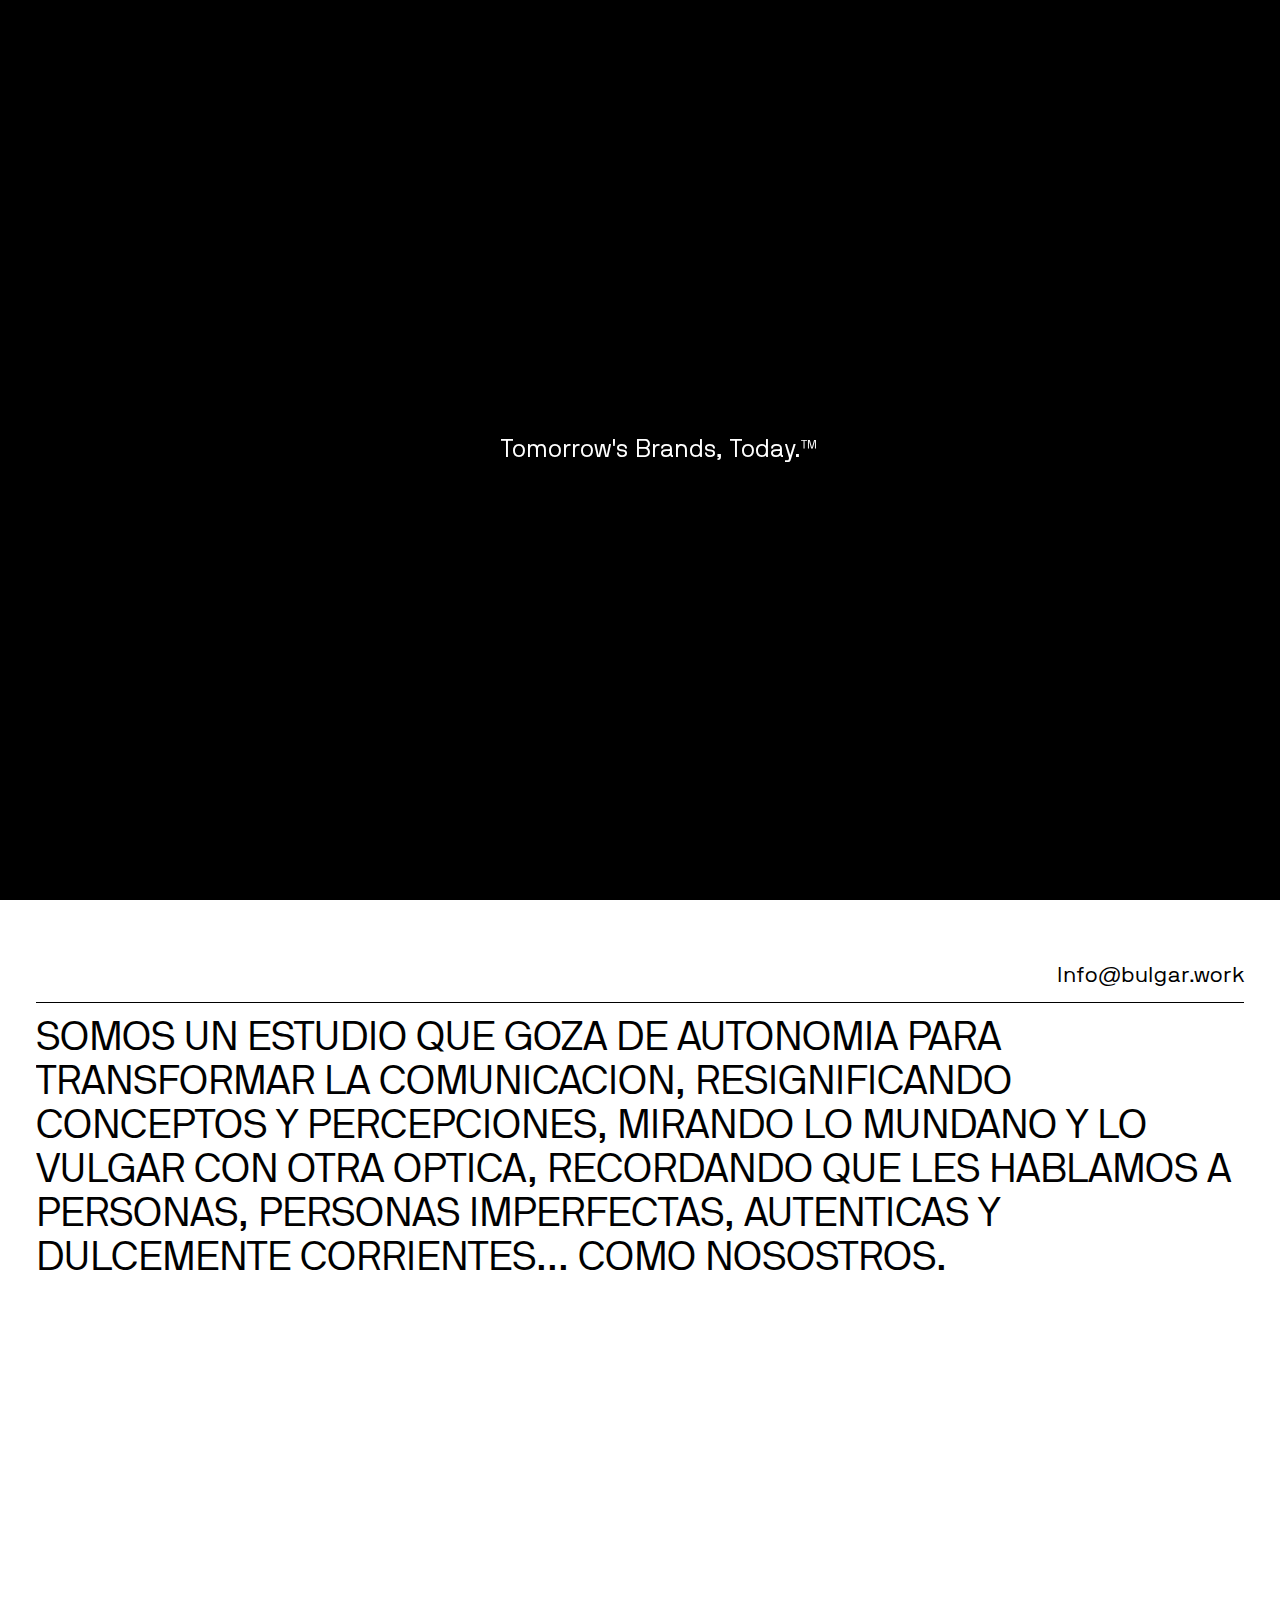
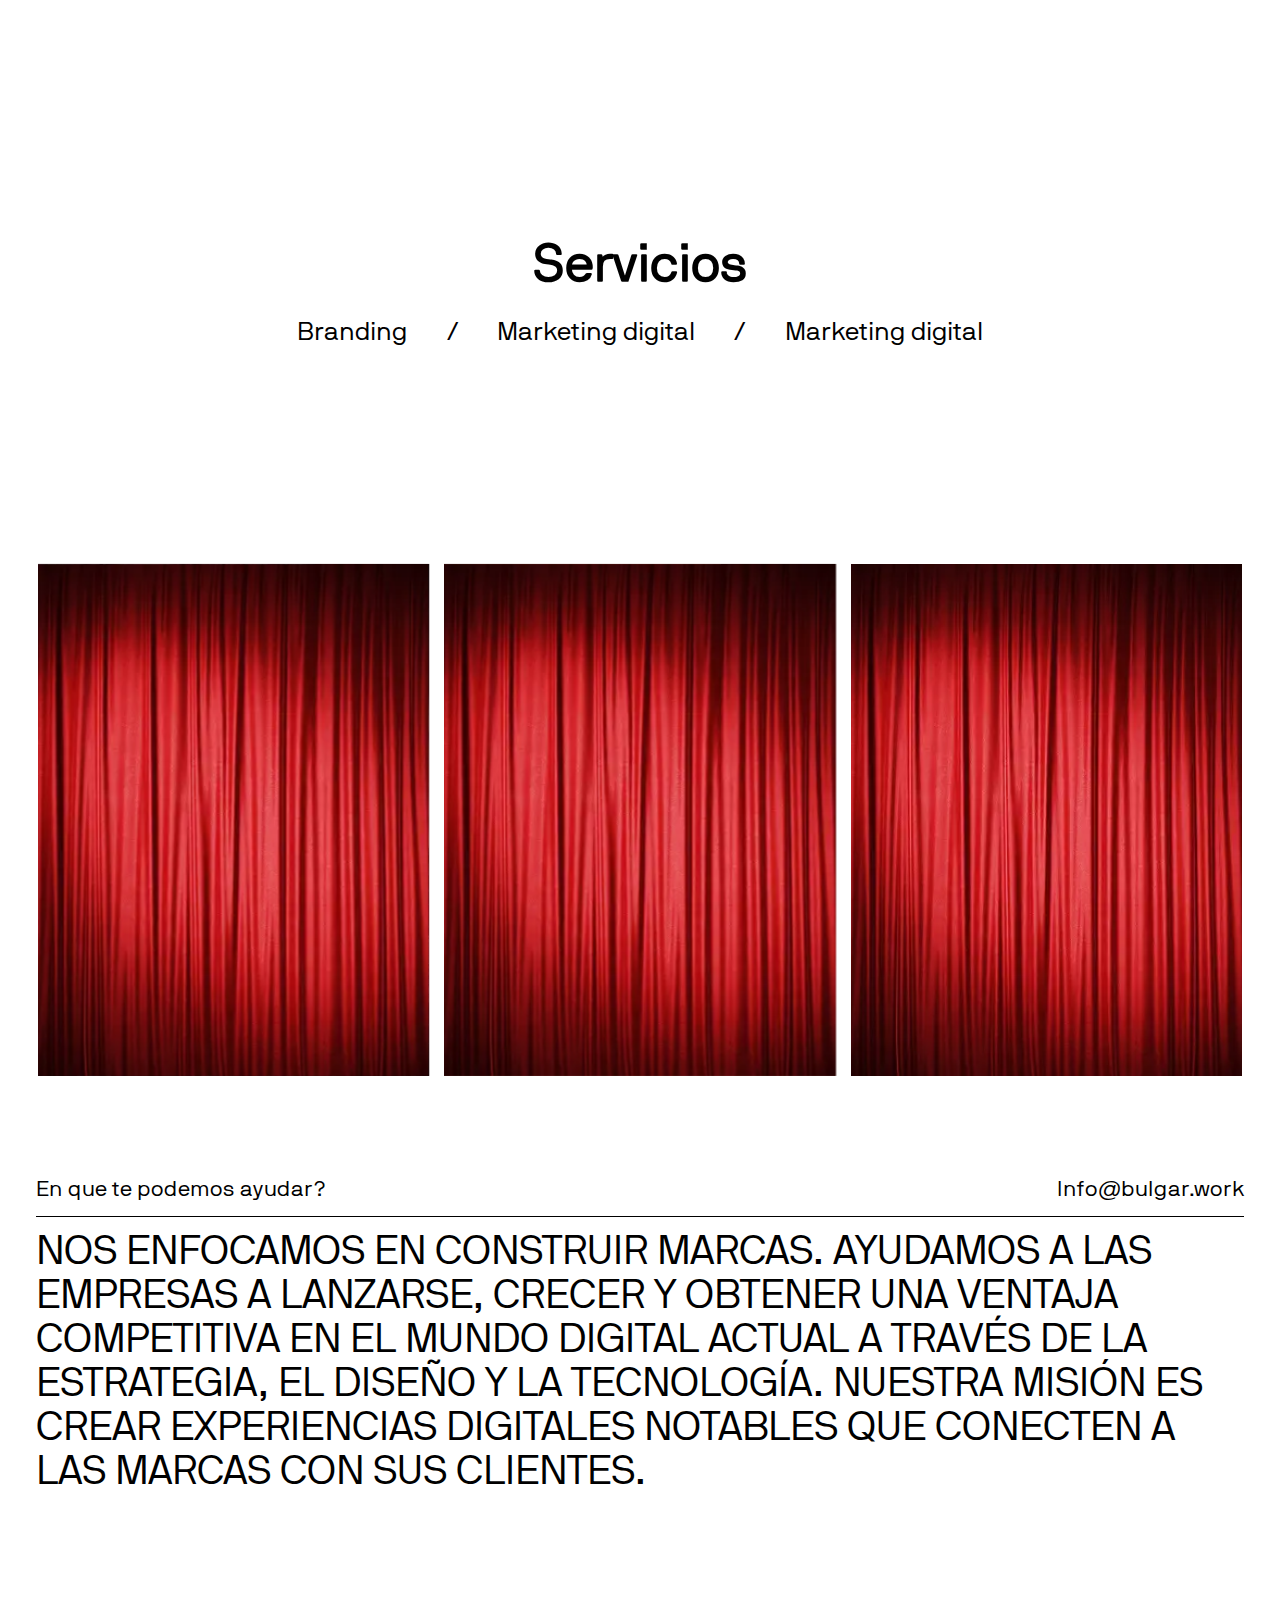
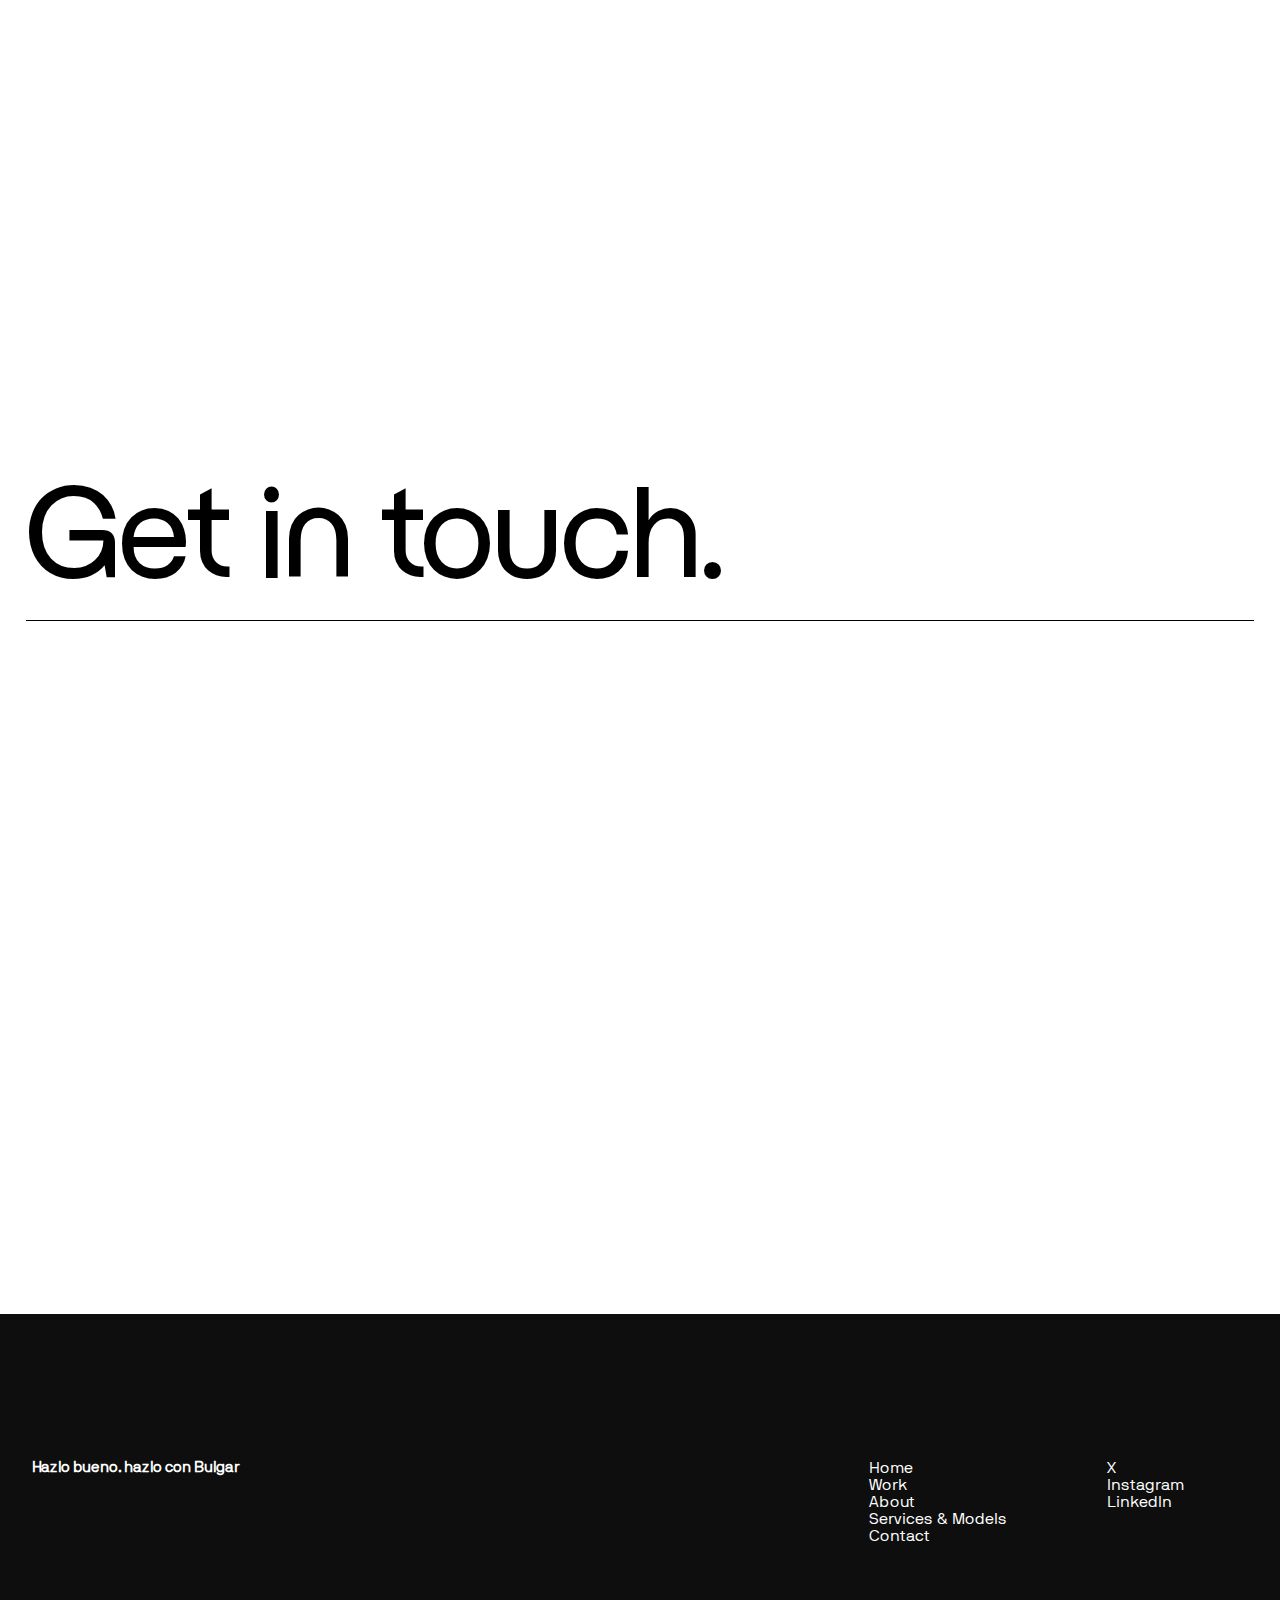
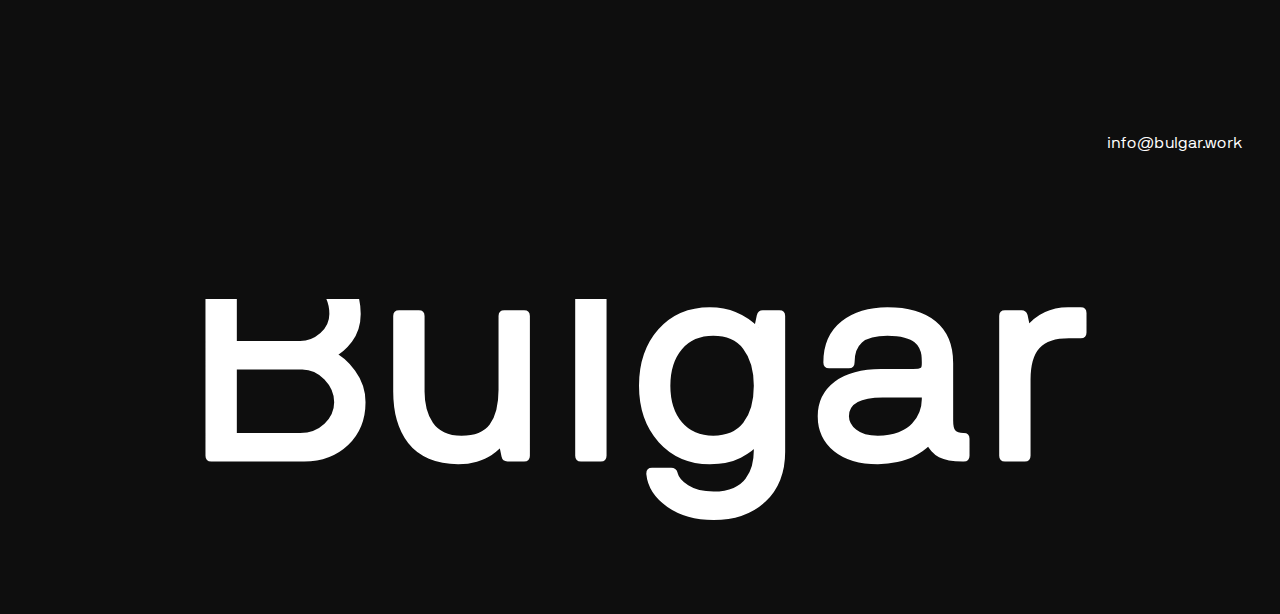
==== index.html @ 7c04669a "sadf" ====
<!DOCTYPE html>
<html lang="en">
<head>
    <meta charset="UTF-8">
    <meta name="viewport" content="width=device-width, initial-scale=1.0">
    <title>Home | Bulgar</title>
    <link rel="stylesheet" href="https://cdn.jsdelivr.net/npm/locomotive-scroll@3.5.4/dist/locomotive-scroll.css">
    <link rel="stylesheet" href="https://cdn.jsdelivr.net/npm/swiper@11/swiper-bundle.min.css"/>
    <link href="https://cdn.jsdelivr.net/npm/remixicon@3.6.0/fonts/remixicon.css" rel="stylesheet">
    <link rel="stylesheet" href="style.css">
    <script src="https://unpkg.com/@phosphor-icons/web"></script>
    
</head>
<body>
    <div id="main">
        <div class="loader">
            <h2><span>Tomorrow's</span>
            <span>Brands,</span>
            <span>Today.™</span></h2>
        </div>
        <div id="page1"> <!-- body -->
            <div class="menu">
                <div class="menu-header">
                   <h2><a href="index.html">rejoice</a></h2>
                </div>

                <h2 id="close">Close</h2>
                <div class="menu-sec">
                    <div class="vid">
                        <video muted autoplay loop src="accesos/video/video1.mp4"></video>
                        <div class="play">
                            <i class="ri-play-circle-fill"></i>
                            <h5 id="play">Play Reel</h5>
                            <h4>—01:18</h4>
                        </div>
                    </div>
                    <div class="links">
                        <h3><a href="index.html">Home</a></h3>
                        <h3><a href="Nosotres.html">Work</a></h3>
                        <h3><a href="servicios.html">Services & Models</a></h3>
                        <h3><a href="Nosotres.html">About</a></h3>
                        <h3>Contact</h3>
                    </div>
                </div>
                <div class="menu-border"></div>
                <div class="small-links">
                    <h4>Tomorrow's Brands, Today.™</h4>
                    <div class="social">
                        <h3>X <i class="ri-arrow-right-up-line"></i></h3> <h3>Instagram <i class="ri-arrow-right-up-line"></i></h3> <h3>LinkedIn <i class="ri-arrow-right-up-line"></i></h3> 
                    </div>
                </div>
            </div>




            <div id="cursor">
            <h5>Reel</h5>  
            </div>
            <video autoplay loop muted src="accesos/video/video1.mp4"></video>
            <div id="page1-content"> <!-- container -->
                <nav>
                    <h2><a href="index.html">Bulgar.work</a></h2>
                    <h2 id="menu"><a href="#">Menu</a></h2>
                </nav>
                <h1>
                    <span>B</span><span>u</span><span>l</span><span>g</span><span>a</span><span>r</span>
                </h1> 
                
            </div>
        </div>
        <div id="page2">  
            <div id="page2-top">
                <img src="accesos/img/preview.png" alt="">
                <h4>Info@bulgar.work</h4>
            </div>
            <div class="elem">
                <h1>SOMOS UN ESTUDIO QUE GOZA DE AUTONOMIA PARA

                    TRANSFORMAR LA COMUNICACION, RESIGNIFICANDO
                    
                    CONCEPTOS Y PERCEPCIONES, MIRANDO LO MUNDANO
                    
                    Y LO VULGAR CON OTRA OPTICA, RECORDANDO QUE
                    
                    LES HABLAMOS A PERSONAS, PERSONAS IMPERFECTAS,
                    
                    AUTENTICAS Y DULCEMENTE CORRIENTES...

                    COMO NOSOSTROS.</h1>
            </div>
        </div>
        <div id="page3">
            <div id="page3-top">
                <h2>Servicios</h2>
                <span id="palabra">Branding</span><span>/</span><span id="palabra">Marketing digital</span><span>/</span><span id="palabra">Marketing digital</span>
            </div>
            <div id="page3-elements">
                <div class="box">
                    <img src="accesos/img/telon.webp" alt="">
                    <video autoplay loop muted src="accesos/video/video2.mp4"></video>
                </div>
                <div class="box">
                    <img src="accesos/img/telon.webp" alt="">
                    <video autoplay loop muted src="accesos/video/video3.mp4"></video>
                </div>
                <div class="box">
                    <img src="accesos/img/telon.webp" alt="">
                    <video autoplay loop muted src="accesos/video/video4.mp4"></video>
                </div>
            </div>
        </div>
        <div id="page3-2">  
            <div id="page3-2-top">
                <h4>En que te podemos ayudar?</h4>
                <h4>Info@bulgar.work</h4>
            </div>
            <div class="elem-1">
                <h1>NOS ENFOCAMOS EN CONSTRUIR MARCAS. AYUDAMOS A

                    LAS EMPRESAS A LANZARSE, CRECER Y OBTENER UNA
                    
                    VENTAJA COMPETITIVA EN EL MUNDO DIGITAL ACTUAL A
                    
                    TRAVÉS DE LA ESTRATEGIA, EL DISEÑO Y LA TECNOLOGÍA.

                    NUESTRA MISIÓN ES CREAR EXPERIENCIAS DIGITALES
                    
                    NOTABLES QUE CONECTEN A LAS MARCAS CON SUS
                    
                    CLIENTES.</h1>
            </div>
        </div>
        <div id="page4">
            <div id="page4-top">
                <h1>Get in touch.</h1>
                <div id="swiperdiv">
                    <div class="swiper mySwiper">
                        <div class="swiper-wrapper">
                          <div class="swiper-slide">
                            <img src="https://images.unsplash.com/photo-1682687979601-082a1295b78f?q=80&w=987&auto=format&fit=crop&ixlib=rb-4.0.3&ixid=M3wxMjA3fDF8MHxwaG90by1wYWdlfHx8fGVufDB8fHx8fA%3D%3D" alt="">
                            <img src="https://images.unsplash.com/photo-1683009427470-a36fee396389?q=80&w=987&auto=format&fit=crop&ixlib=rb-4.0.3&ixid=M3wxMjA3fDF8MHxwaG90by1wYWdlfHx8fGVufDB8fHx8fA%3D%3D" alt="">
                            <img src="https://images.unsplash.com/photo-1682687982502-1529b3b33f85?w=500&auto=format&fit=crop&q=60&ixlib=rb-4.0.3&ixid=M3wxMjA3fDB8MHxwaG90by1yZWxhdGVkfDV8fHxlbnwwfHx8fHw%3D" alt="">
                            <img src="https://images.unsplash.com/photo-1682687981922-7b55dbb30892?w=500&auto=format&fit=crop&q=60&ixlib=rb-4.0.3&ixid=M3wxMjA3fDB8MHxwaG90by1yZWxhdGVkfDEzfHx8ZW58MHx8fHx8" alt="">
                            <img src="https://images.unsplash.com/photo-1682687982107-14492010e05e?q=80&w=987&auto=format&fit=crop&ixlib=rb-4.0.3&ixid=M3wxMjA3fDF8MHxwaG90by1wYWdlfHx8fGVufDB8fHx8fA%3D%3D" alt="">
                          </div>
                          <div class="swiper-slide">
                            <img src="https://images.unsplash.com/photo-1682687979601-082a1295b78f?q=80&w=987&auto=format&fit=crop&ixlib=rb-4.0.3&ixid=M3wxMjA3fDF8MHxwaG90by1wYWdlfHx8fGVufDB8fHx8fA%3D%3D" alt="">
                            <img src="https://images.unsplash.com/photo-1683009427470-a36fee396389?q=80&w=987&auto=format&fit=crop&ixlib=rb-4.0.3&ixid=M3wxMjA3fDF8MHxwaG90by1wYWdlfHx8fGVufDB8fHx8fA%3D%3D" alt="">
                            <img src="https://images.unsplash.com/photo-1682687982502-1529b3b33f85?w=500&auto=format&fit=crop&q=60&ixlib=rb-4.0.3&ixid=M3wxMjA3fDB8MHxwaG90by1yZWxhdGVkfDV8fHxlbnwwfHx8fHw%3D" alt="">
                            <img src="https://images.unsplash.com/photo-1682687981922-7b55dbb30892?w=500&auto=format&fit=crop&q=60&ixlib=rb-4.0.3&ixid=M3wxMjA3fDB8MHxwaG90by1yZWxhdGVkfDEzfHx8ZW58MHx8fHx8" alt="">
                            <img src="https://images.unsplash.com/photo-1682687982107-14492010e05e?q=80&w=987&auto=format&fit=crop&ixlib=rb-4.0.3&ixid=M3wxMjA3fDF8MHxwaG90by1wYWdlfHx8fGVufDB8fHx8fA%3D%3D" alt="">
                        </div>
                      </div>
                </div>
            </div>
        </div>
    </div>
    <footer>
        <div class="footer-top">
            <div class="first">
                <div class="first-top">
                    <h2>Hazlo bueno. hazlo con Bulgar</h2>
                </div>
            </div>
            <div class="second">
                <div class="second-one">
                    <div class="span">
                        <span>Home</span>
                        <span>Work</span>
                        <span>About</span>
                        <span>Services & Models</span>
                        <span>Contact</span>
                    </div>
                </div>
                <div class="second-two">
                    <div class="span">
                        <span>X<i class="ri-arrow-right-up-line"></i></span>
                        <span>Instagram<i class="ri-arrow-right-up-line"></i></span>
                        <span>LinkedIn<i class="ri-arrow-right-up-line"></i></span>
                    </div>
                    <div class="span1">
                        <span>info@bulgar.work</span>
                    </div>
                </div>
            </div>
        </div>
        <div class="footer-bottom">
            <h1 class="animend">
                <span class="last">B</span><span class="last">u</span><span class="last">l</span><span class="last">g</span><span class="last">a</span><span class="last">r</span>
            </h1>
        </div>
    </footer>
    <script src="https://cdn.jsdelivr.net/npm/locomotive-scroll@3.5.4/dist/locomotive-scroll.js"></script>
    <script src="https://cdnjs.cloudflare.com/ajax/libs/gsap/3.12.5/ScrollTrigger.min.js" integrity="sha512-onMTRKJBKz8M1TnqqDuGBlowlH0ohFzMXYRNebz+yOcc5TQr/zAKsthzhuv0hiyUKEiQEQXEynnXCvNTOk50dg==" crossorigin="anonymous" referrerpolicy="no-referrer"></script>
    <script src="https://cdnjs.cloudflare.com/ajax/libs/gsap/3.12.5/gsap.min.js" integrity="sha512-7eHRwcbYkK4d9g/6tD/mhkf++eoTHwpNM9woBxtPUBWm67zeAfFC+HrdoE2GanKeocly/VxeLvIqwvCdk7qScg==" crossorigin="anonymous" referrerpolicy="no-referrer"></script>
    <script src="https://cdn.jsdelivr.net/npm/swiper@11/swiper-bundle.min.js"></script>
    <script src="script.js"></script>
</body>
</html>
---- style.css ----
@font-face {
  font-family: nb;
  src: url(./fuente/NBInternationalProBoo.ttf);
}

@font-face {
  font-family: rh;
  src: url(./fuente/Rejouice-Headline.ttf);
}

* {
  margin: 0;
  padding: 0;
  box-sizing: border-box;
  font-family: nb;
}

html,
body {
  height: 100%;
  width: 100%;
}

.loader {
  background-color: #000;
  position: absolute;
  height: 100vh;
  width: 100vw;
  z-index: 99;
  display: flex;
  align-items: center;
  justify-content: center;
  transition: all 0.4s ease;
}
.loader h2 span {
  display: inline-block;
  color: #fff;
  font-weight: lighter;
}

#page1 {
  width: 100%;
  height: 100vh;
  background-color: white;
  position: relative;
}

#cursor {
  width: 7vw;
  height: 7vw;
  background-color: #ff5f38;
  display: flex;
  align-items: center;
  justify-content: center;
  border-radius: 50%;
  position: fixed;
  z-index: 4;
}
#cursor h5 {
  font-size: 1.2vw;
  font-weight: lighter;
  color: #1a1919;
}

/* menu */

.menu {
  height: 0vh;
  position: absolute;
}
.menu.active {
  position: absolute;
  z-index: 6;
  height: 60vh;
  width: 100vw;
  background-color: #ff5f38;
}
.menu-header {
  height: 40px;
  width: 100vw;
  display: flex;
  align-items: center;
  justify-content: space-between;
  padding: 0vw 3vw;
  margin-top: 2vw;
}
.menu-header a {
  color: #2d2b2b;
  text-decoration: none;
  font-weight: lighter;
  cursor: pointer;
  font-weight: lighter;
  font-size: 1.5vw;
  letter-spacing: -1px;
}
.menu-header #close {
  position: relative;
  cursor: pointer;
}
.menu-header #close a {
  cursor: pointer;
}
.menu-header #close::after {
  content: "";
  position: absolute;
  height: 1px;
  width: 100%;
  bottom: 0;
  left: 0;
  background-color: #000;
  transform: scaleX(0);
  transform-origin: bottom right;
  transition: transform 0.35s ease-out;
  cursor: pointer;
}
.menu-header #close:hover::after {
  transform: scaleX(1);
  transform-origin: bottom left;
  cursor: pointer;
}

#close {
  cursor: pointer;
  position: absolute;
  right: 5%;
  top: 5%;
}

#close:hover {
  text-decoration: underline;
}

.menu-sec {
  height: 250px;
  width: 100vw;
  padding: 0vw 3vw;
  display: flex;
  align-items: center;
  justify-content: space-between;
  position: relative;
}
.menu-sec .vid {
  height: 250px;
  width: 300px;
  border-radius: 8px;
  position: relative;
}
.menu-sec .vid video {
  width: 300px;
  height: 220px;
  border-radius: 8px;
}
.menu-sec .vid .play {
  display: flex;
  position: absolute;
  left: 0;
  bottom: 5px;
  gap: 5px;
  font-weight: lighter;
}
.menu-sec .vid .play #play {
  position: relative;
}
.menu-sec .vid .play #play::after {
  content: "";
  position: absolute;
  height: 1px;
  width: 100%;
  bottom: 0;
  left: 0;
  background-color: #000;
  transform: scaleX(0);
  transform-origin: bottom right;
  transition: transform 0.35s ease-out;
}
.menu-sec .vid .play #play:hover::after {
  transform: scaleX(1);
  transform-origin: bottom left;
}
.menu-sec .vid .play i {
  color: #fff;
}
.menu-sec .vid .play h4 {
  font-weight: lighter;
  font-size: 1.1vw;
  margin-left: 170px;
}

.menu-sec .links {
  position: relative;
}
.menu-sec .links h3 {
  font-size: 3.1vw;
  font-weight: lighter;
  margin-right: 15vw;
  cursor: pointer;
  line-height: 1;
  position: relative;
}

.menu-sec .links a {
  text-decoration: none;
  color: black;
}

.menu-sec .links h3::after {
  content: "";
  position: absolute;
  height: 2px;
  width: 50%;
  bottom: 0;
  left: 0;
  transform: scaleX(0);
  background-color: #000;
  transform-origin: bottom right;
  transition: transform 0.35s ease-out;
}
.menu-sec .links h3:hover::after {
  transform: scaleX(1);
  transform-origin: bottom left;
}
.menu-sec .links button {
  background-color: transparent;
  border: 1px solid #000;
  padding: 1vw 1.8vw;
  border-radius: 5px;
  font-size: 1.2vw;
  margin: 1.5vw 0vw 0vw 1.5vw;
  cursor: pointer;
}
.menu-sec .links button:hover {
  background-color: #000;
  color: #ff5f38;
  transition: background-color 0.3s ease;
}
.menu .menu-border {
  height: 1px;
  width: 0vw;
  margin: 4vw 3vw 0vw 3vw;
  background-color: #2d2b2b;
}
.menu .small-links {
  display: flex;
  align-items: top;
  justify-content: space-between;
}
.menu .small-links h4 {
  font-weight: lighter;
  padding: 1vw 3vw;
}
.menu .small-links h3 {
  font-weight: lighter;
  font-size: 1.2vw;
  cursor: pointer;
  position: relative;
}

.menu .small-links .social {
  display: flex;
  justify-content: space-around; /* Opcional: ajusta el espacio entre los elementos */
  align-items: center; /* Opcional: alinea verticalmente los elementos */
  position: relative;
  right: 5%;
}
.menu .small-links h3::after {
  content: "";
  position: absolute;
  height: 1px;
  width: 80%;
  bottom: 25%;
  left: 10%;
  transform: scaleX(0);
  background-color: #000;
  transform-origin: bottom right;
  transition: transform 0.35s ease-out;
}
.menu .small-links h3:hover::after {
  transform: scaleX(1);
  transform-origin: bottom left;
}

/* menu */

#page1 video {
  height: 100%;
  width: 100%;
  object-fit: cover;
  position: absolute;
}

#page1-content {
  height: 100%;
  width: 100%;
  position: relative;
  z-index: 2;
  color: white;
  display: flex;
  align-items: center;
  flex-direction: column;
  justify-content: space-between;
}

nav {
  display: flex;
  align-items: center;
  justify-content: space-between;
  width: 100%;
  padding: 3vw 3vw;
}

nav h3 {
  font-size: 1.4vw;
  font-weight: 100;
  font-family: rh;
}

nav h4 {
  font-size: 1.4vw;
  font-weight: 100;
  font-family: rh;
}

#page1-content nav a {
  color: #fff;
  text-decoration: none;
  font-weight: lighter;
  cursor: pointer;
  font-size: 1.4vw;
}

#page1-content h1 {
  font-size: 27vw;
  font-weight: 100;
  line-height: 27vw;
  font-family: rh;
}

#page1-content h1 span {
  font-family: rh;
}

#page2 {
  height: 100vh;
  width: 100%;
  background-color: white;
  position: relative;
  padding: 5vw 2.8vw;
}

#page2-top {
  display: flex;
  align-items: flex-end;
  justify-content: space-between;
  padding-bottom: 1.2vw;
  margin-bottom: 1vw;
  border-bottom: 1px solid black;
}

#page2-top img {
  font-size: 1.7vw;
  font-weight: 500;
  width: 5%;
}

#page2-top h4 {
  font-size: 1.7vw;
  font-weight: 500;
}

.elem {
  overflow: hidden;
}

.elem h1 {
  font-size: 3.2vw;
  font-weight: 500;
}

#page3 {
  min-height: 100vh;
  width: 100%;
  position: relative;
  padding: 3vw;
}

#page3-top {
  text-align: center;
  padding-bottom: 10vw;
}

#page3-top h2 {
  margin-bottom: 2vw;
  font-size: 4vw;
  font-weight: 600;
}

#page3-top span {
  padding: 1.5vw;
  font-size: 2vw;
  font-weight: 300;
  transition: width 0.3s;
}

#page3-top #palabra:hover {
  padding: 1.5vw;
  font-size: 2vw;
  font-weight: 300;
  border-bottom: 1px solid black;
  transition: width 0.3s;
}

#page3-elements {
  height: 40vw;
  width: 100%;
  display: flex;
  align-items: center;
  justify-content: space-between;
  /* background-color: red; */
  margin-top: 7vw;
}

#page3-elements .box {
  height: 100%;
  width: 32.5%;
  /* background-color: blue; */
  position: relative;
}

#page3-elements .box video {
  height: 100%;
  width: 100%;

  object-fit: cover;
  object-position: center;
}

#page3-elements .box img {
  position: absolute;
  height: 100%;
  width: 100%;

  object-fit: cover;
  object-position: center;
  transition: all ease 1s;
}

#page3-elements .box:hover img {
  opacity: 0;
}

#page3-2 {
  height: 100vh;
  width: 100%;
  background-color: white;
  position: relative;
  padding: 5vw 2.8vw;
}

#page3-2-top {
  display: flex;
  align-items: flex-end;
  justify-content: space-between;
  padding-bottom: 1.2vw;
  margin-bottom: 1vw;
  border-bottom: 1px solid black;
}

#page3-2-top img {
  font-size: 1.7vw;
  font-weight: 500;
  width: 5%;
}

#page3-2-top h4 {
  font-size: 1.7vw;
  font-weight: 500;
}

.elem-1 {
  overflow: hidden;
}

.elem-1 h1 {
  font-size: 3.2vw;
  font-weight: 500;
}

#page4 {
  height: 100vh;
  width: 100%;
  padding: 4vw 0;
  position: relative;
}

#page4 h1 {
  font-size: 10vw;
  font-family: rh;
  font-weight: 100;
  border-bottom: 1px solid black;
  /* background-color: red; */
  width: 96%;
  margin-left: 2%;
}

#swiperdiv {
  height: 60vh;
  width: 100%;
  position: relative;
  margin-top: -5%;
}

.swiper {
  width: 120%;
  height: 100%;
}

.swiper-slide {
  width: 400px;
  text-align: center;
  font-size: 18px;
  display: flex;
  justify-content: space-between;
  align-items: flex-end;
}

.swiper-slide img {
  display: block;
  width: 18%;
  object-fit: cover;
}

/* footer*/

footer {
  height: 100vh;
  width: 100vw;
  background-color: #0e0e0e;
}
footer .footer-top {
  height: 65vh;
  width: 100vw;
  /* background-color: red; */
  display: flex;
  align-items: center;
  justify-content: space-between;
}
.footer-top .first {
  font-size: 10px;
  height: 50%;
  display: flex;
  flex-direction: column;
  /* gap: 15vw; */
  padding-left: 2.5vw;
  color: #fff;
}
.footer-top .first .first-top h2 {
  font-weight: light;
  font-family: nb;
}
.footer-top .first .first-top button {
  padding: 15px 20px;
  margin-top: 20px;
  border-radius: 10px;
  border: 1px solid #fff;
  font-size: 1.1vw;
  font-weight: lighter;
  background: transparent;
  color: #fff;
  cursor: pointer;
  transition: background-color 0.3s ease;
}
.footer-top .first .first-top button:hover {
  background-color: #fff;
  color: #000;
}
.footer-top .first .first-btm h4 {
  font-weight: lighter;
}
.footer-top .second {
  height: 100%;
  display: flex;
  align-items: center;
  justify-content: space-between;
  gap: 100px;
  padding-right: 3vw;
  color: #fff;
}
.second .second-one {
  display: flex;
  flex-direction: column;
  height: 50%;
}
.second .second-one .span span {
  display: flex;
  flex-direction: column;
  position: relative;
  cursor: pointer;
}
.second .second-one .span > span::after,
.second .second-one .span1 > span::after {
  content: "";
  position: absolute;
  height: 1px;
  width: 100%;
  bottom: 0%;
  left: 0%;
  transform: scaleX(0);
  background-color: #ffffff;
  transform-origin: bottom right;
  transition: transform 0.35s ease-out;
}
.second .second-one .span > span:hover::after,
.second .second-one .span1 > span:hover::after {
  transform-origin: bottom left;
  transform: scaleX(1);
}
.second .second-two {
  height: 50%;
  display: flex;
  flex-direction: column;
  gap: 17.5vw;
}
.second .second-two .span span {
  display: flex;
  position: relative;
  cursor: pointer;
}
.second .second-two .span > span::after,
.second .second-two .span1 > span::after {
  content: "";
  position: absolute;
  height: 1px;
  width: 100%;
  bottom: 0%;
  left: 0%;
  transform: scaleX(0);
  background-color: #ffffff;
  transform-origin: bottom right;
  transition: transform 0.35s ease-out;
}
.second .second-two .span > span:hover::after,
.second .second-two .span1 > span:hover::after {
  transform-origin: bottom left;
  transform: scaleX(1);
}
.second .second-two .span1 {
  position: relative;
  cursor: pointer;
}
.second .second-one .span1 {
  position: relative;
  cursor: pointer;
}
footer .footer-bottom {
  height: 35vh;
  width: 100vw;
  display: flex;
  justify-content: center;
  padding: 0;
  margin: 0;
  overflow: hidden;
}
footer .footer-bottom h1 .last {
  display: inline-block;
  font-size: 22vw;
  margin-top: -6vw;
  color: #fff;
  letter-spacing: 8px;
}

/* footer*/

/*pagina 2 servicos*/

.page_ser {
  height: 140vh;
  width: 100%;
  background-color: white;
  position: relative;
  padding: 5vw 2.8vw;
}

.page_ser_bottom_izquierda h1 {
  padding: 5%;
  font-style: normal;
  width: 20%;
}

.page_ser_bottom_centro h2 {
  padding-left: 25%;
  padding-bottom: 2%;
  font-weight: bold;
}

.page_ser_bottom_centro {
  width: 40%;
  position: absolute;
  right: 40%;
  top: 28%;
}

.page_ser_bottom_centro h3 {
  padding-left: 25%;
  padding-bottom: 10%;
  font-weight: lighter;
  text-align: justify;
  text-align-last: justify;
}

.page_ser_bottom_derecha {
  width: 20%;
  position: absolute;
  right: 10%;
  top: 28%;
}

.page_ser_bottom_derecha h3 {
  padding-left: 20%;
  padding-bottom: 15%;
  font-weight: lighter;
  text-transform: capitalize;
}

/*pagina 3 Nosotros*/

.container {
  height: 140vh;
  width: 100%;
  background-color: white;
  position: relative;

  padding: 5vw 2.8vw;

  margin-bottom: 100px;
}

.container h2 {
  text-align: center;
}

.container p {
  text-align: justify;
  font-size: 25px;
}

.box_valor {
  position: absolute;
  width: 30%;
  height: 28%;
  padding: 10px;

  left: 65%;
  top: 10%;
}

.box_comprension {
  position: absolute;
  width: 30%;
  height: 15%;
  padding: 10px;

  right: 65%;
  bottom: 10%;
}

.box_implementacion {
  position: absolute;
  width: 30%;
  height: 15%;
  padding: 10px;

  right: 65%;
  top: 10%;
}

.box_evaluacion {
  position: absolute;
  width: 30%;
  height: 15%;
  padding: 10px;

  left: 65%;
  bottom: 10%;
}

.BOX-CENT {
  position: absolute;
  background-color: yellow;
  top: 60%;
  left: 30%;
}
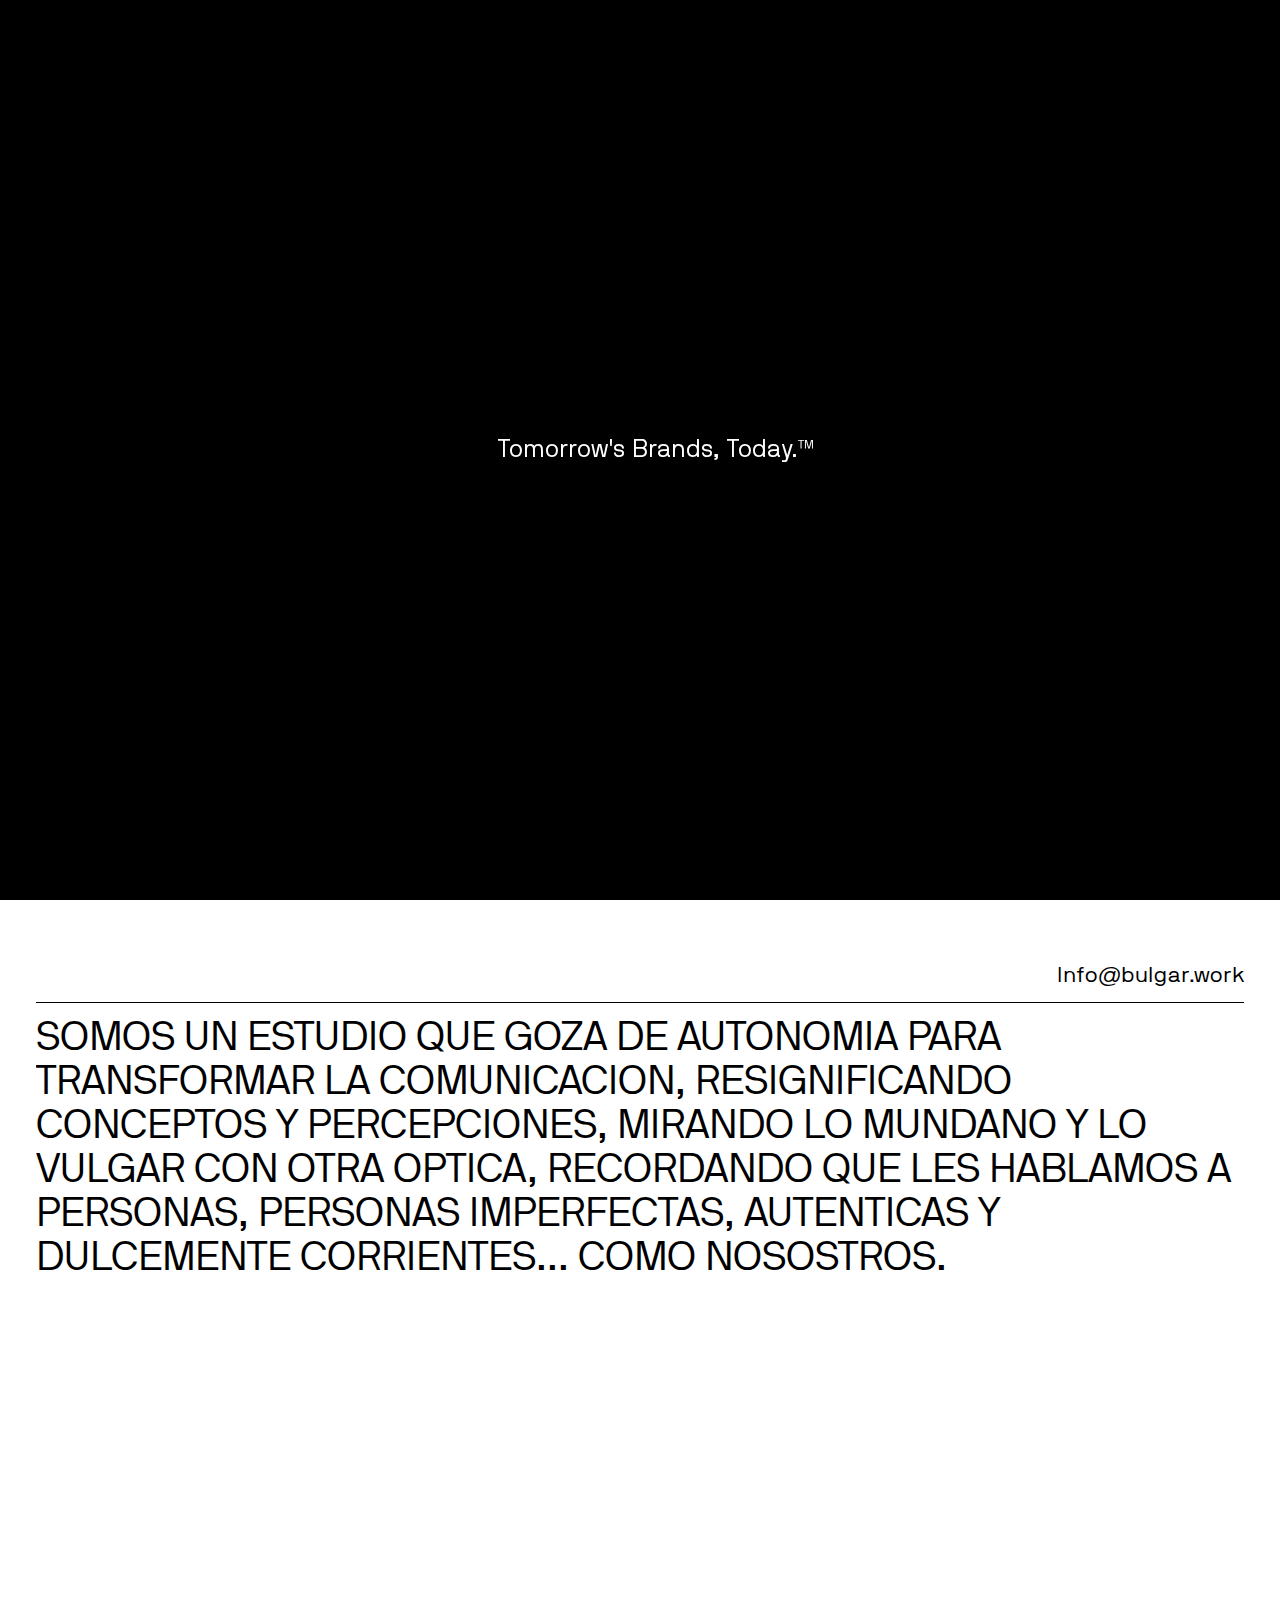
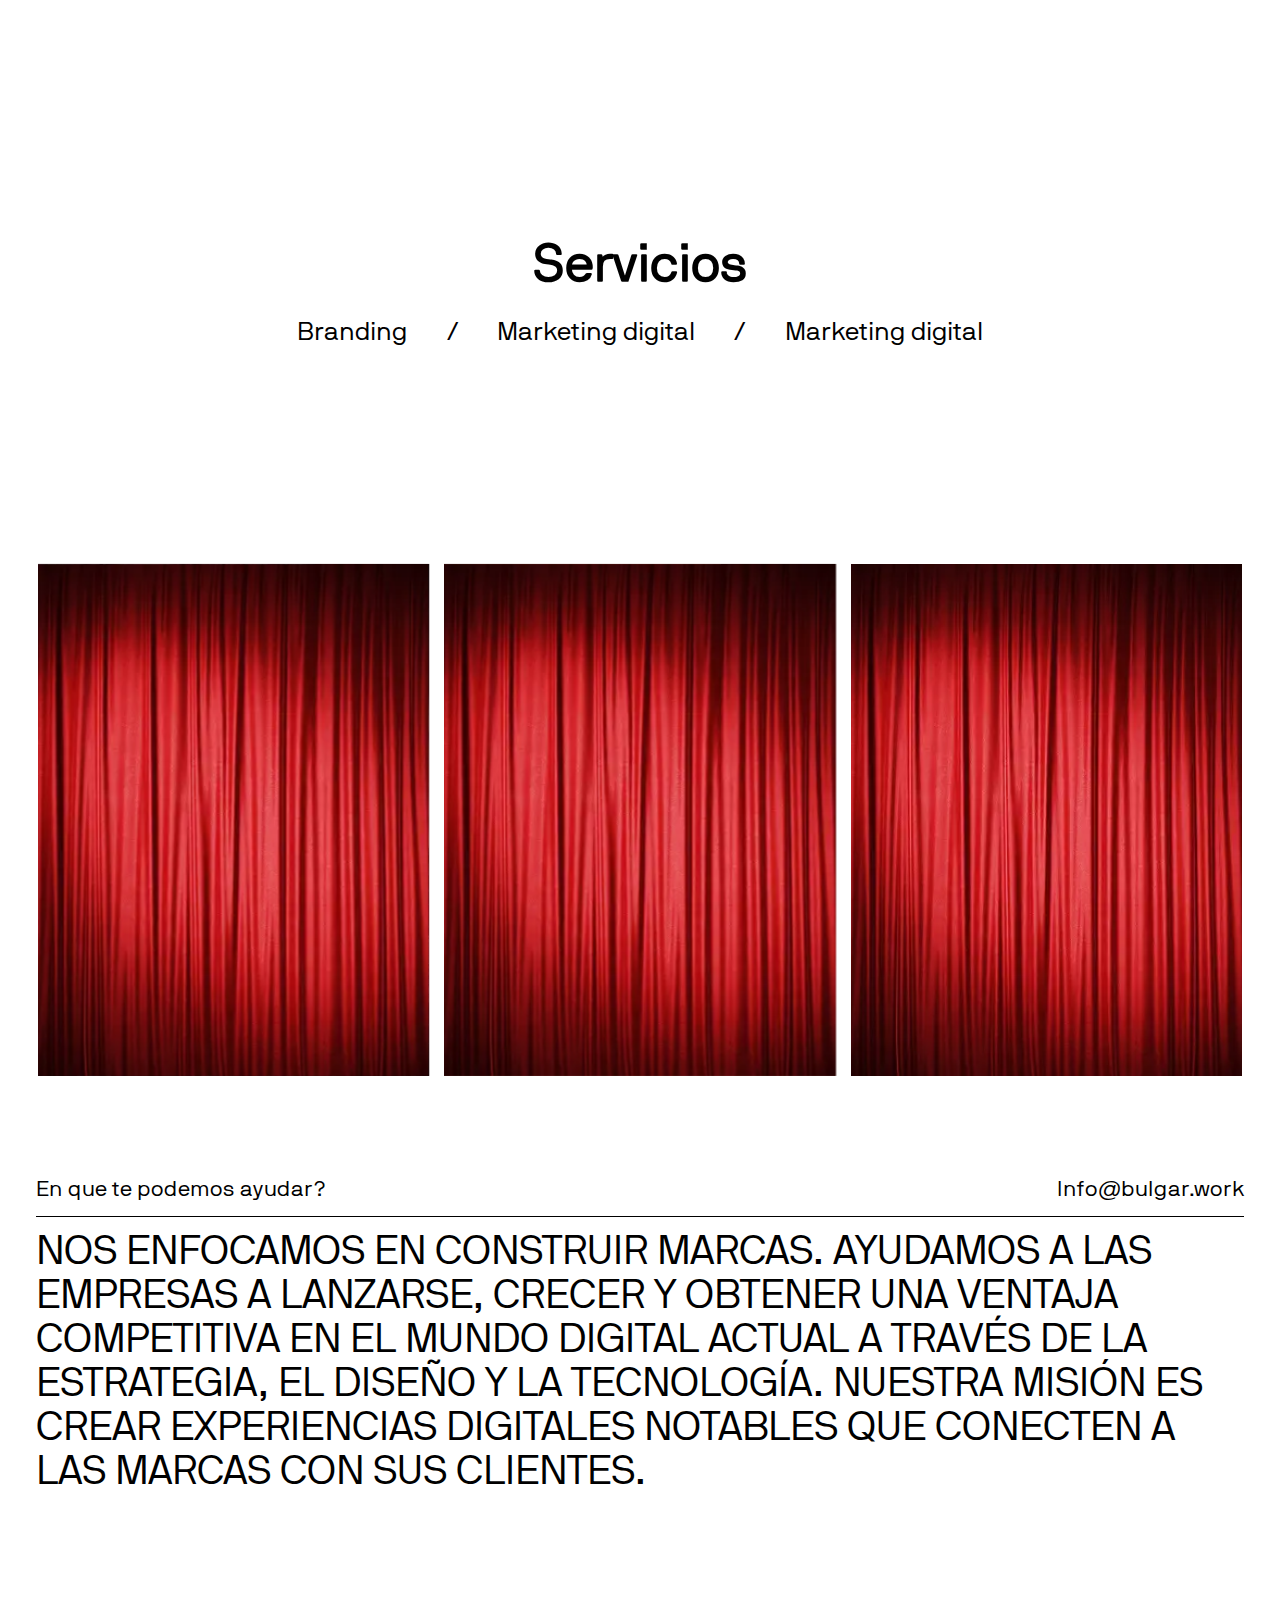
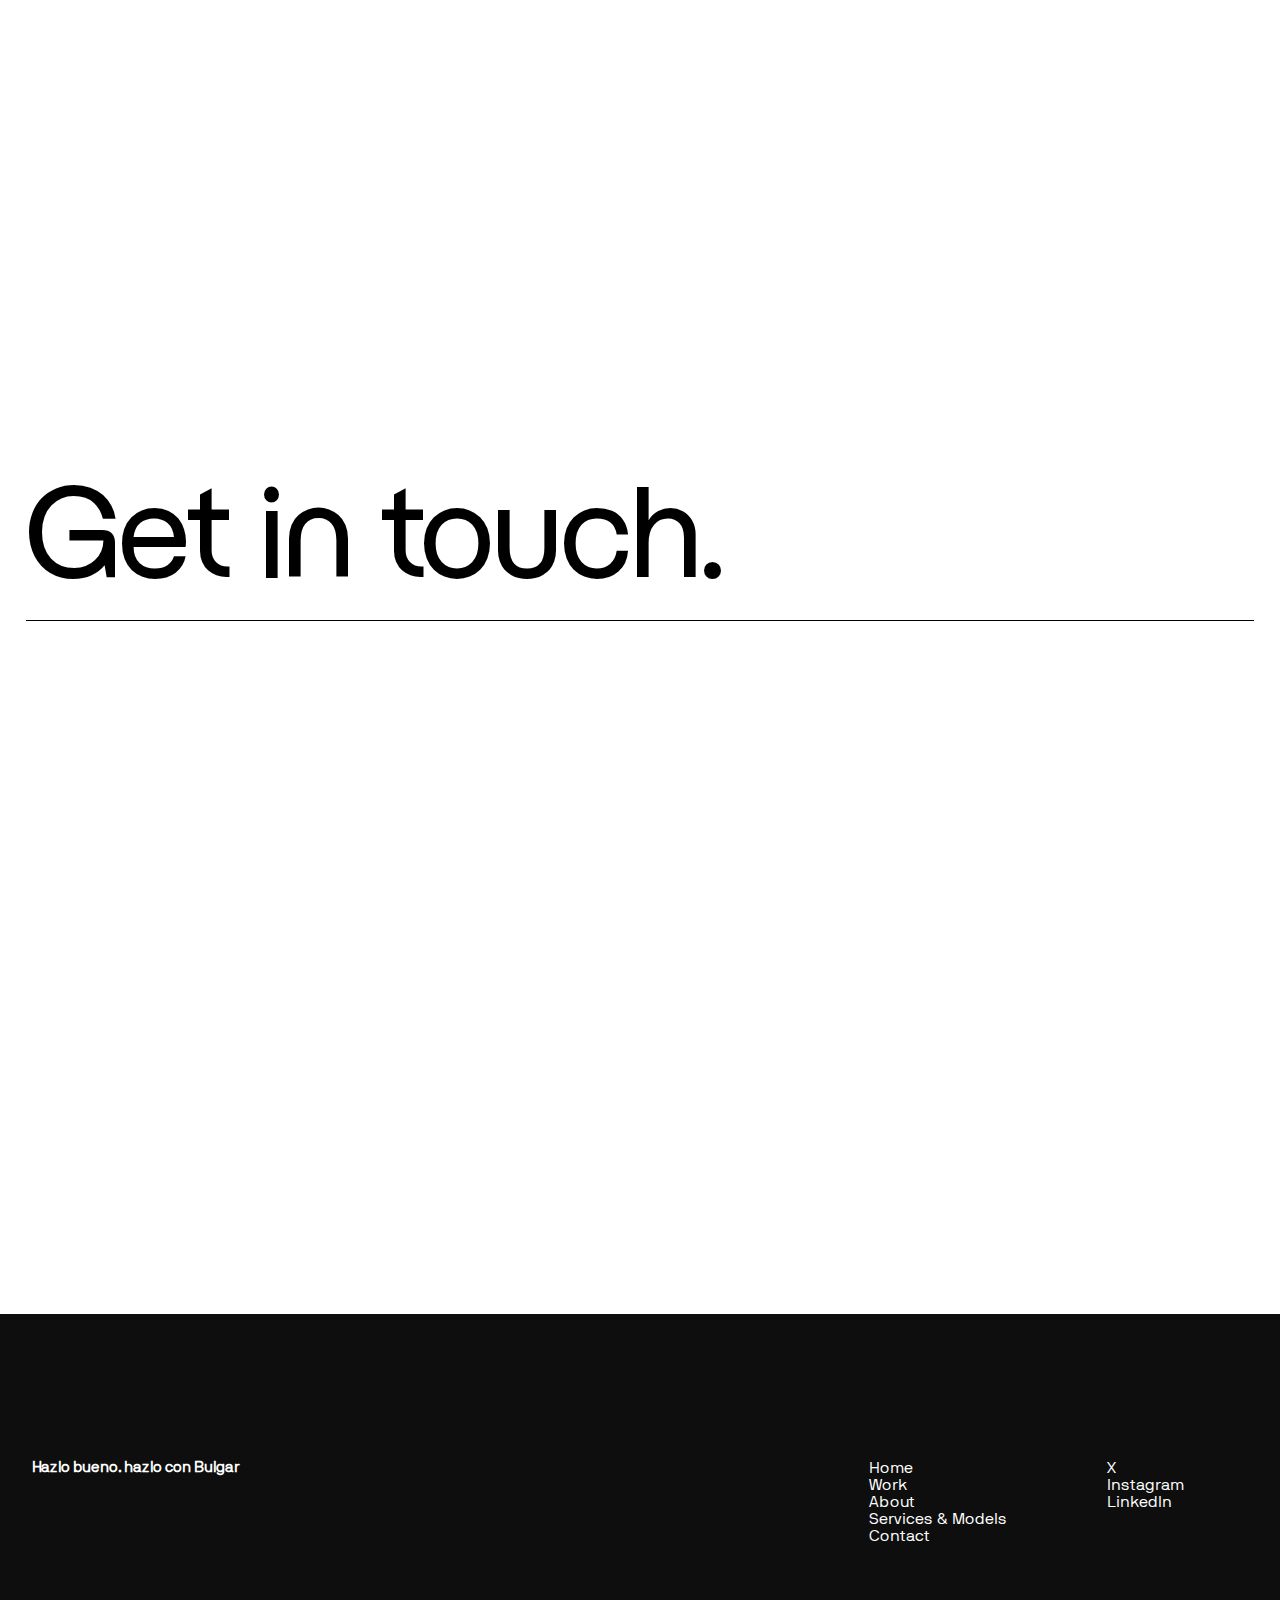
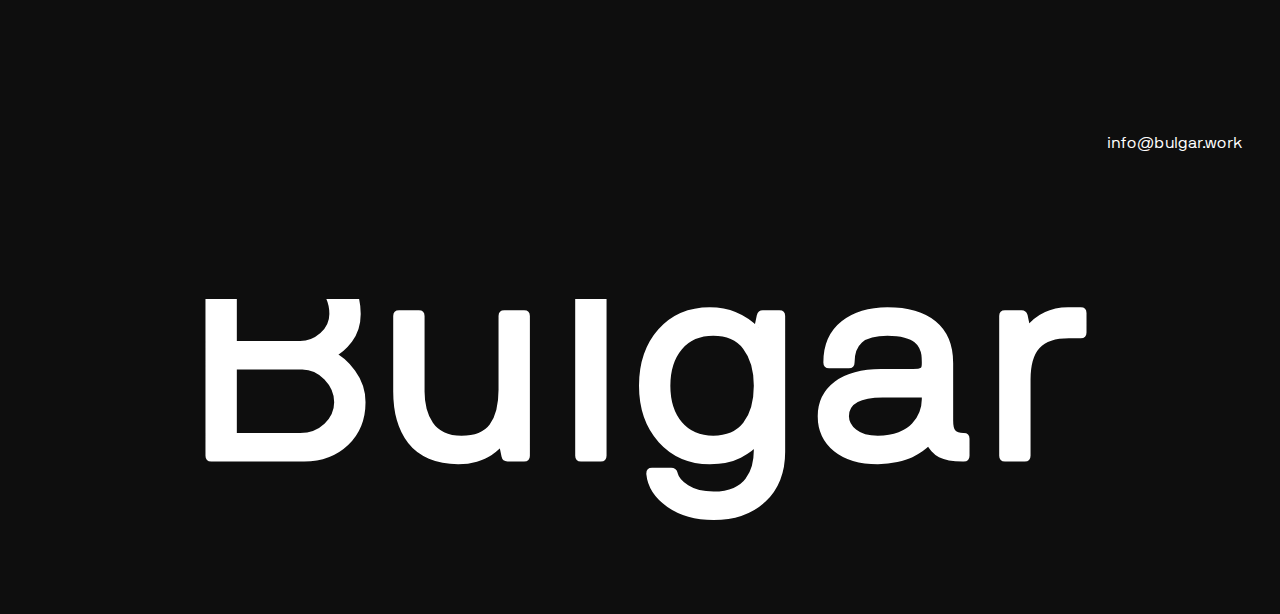
==== commit 634be8af: "intro" ====
--- a/index.html
+++ b/index.html
@@ -7,7 +7,7 @@
     <link rel="stylesheet" href="https://cdn.jsdelivr.net/npm/locomotive-scroll@3.5.4/dist/locomotive-scroll.css">
     <link rel="stylesheet" href="https://cdn.jsdelivr.net/npm/swiper@11/swiper-bundle.min.css"/>
     <link href="https://cdn.jsdelivr.net/npm/remixicon@3.6.0/fonts/remixicon.css" rel="stylesheet">
-    <link rel="stylesheet" href="style.css">
+    <link rel="stylesheet" href="/styles/style.css">
     <script src="https://unpkg.com/@phosphor-icons/web"></script>
     
 </head>
@@ -21,25 +21,21 @@
         <div id="page1"> <!-- body -->
             <div class="menu">
                 <div class="menu-header">
-                   <h2><a href="index.html">rejoice</a></h2>
+                   <h2><a href="index.html"><img src="accesos/img/preview.png" alt=""></a></h2>
                 </div>
 
                 <h2 id="close">Close</h2>
                 <div class="menu-sec">
                     <div class="vid">
                         <video muted autoplay loop src="accesos/video/video1.mp4"></video>
-                        <div class="play">
-                            <i class="ri-play-circle-fill"></i>
-                            <h5 id="play">Play Reel</h5>
-                            <h4>—01:18</h4>
-                        </div>
+                        
                     </div>
                     <div class="links">
-                        <h3><a href="index.html">Home</a></h3>
+                        <h3><a href="index.html">Inicio</a></h3>
+                        <h3><a href="Nosotres.html">Nosotros</a></h3>
+                        <h3><a href="servicios.html">Servicios</a></h3>
                         <h3><a href="Nosotres.html">Work</a></h3>
-                        <h3><a href="servicios.html">Services & Models</a></h3>
-                        <h3><a href="Nosotres.html">About</a></h3>
-                        <h3>Contact</h3>
+                        <h3><a href="Nosotres.html">Contacto</a></h3>
                     </div>
                 </div>
                 <div class="menu-border"></div>
--- a/styles/style.css
+++ b/styles/style.css
@@ -0,0 +1,803 @@
+@font-face {
+  font-family: nb;
+  src: url(/fuente/NBInternationalProBoo.ttf);
+}
+
+@font-face {
+  font-family: rh;
+  src: url(/fuente/Rejouice-Headline.ttf);
+}
+
+/* inicio */
+
+* {
+  margin: 0;
+  padding: 0;
+  box-sizing: border-box;
+  font-family: nb;
+}
+
+html,
+body {
+  height: 100%;
+  width: 100%;
+}
+
+/* inicio */
+
+.loader {
+  background-color: #000;
+  position: absolute;
+  height: 100vh;
+  width: 100vw;
+  z-index: 99;
+  display: flex;
+  align-items: center;
+  justify-content: center;
+  transition: all 0.4s ease;
+}
+.loader h2 span {
+  display: inline-block;
+  color: #fff;
+  font-weight: lighter;
+}
+
+/* pagina 1 */
+
+#page1 {
+  width: 100%;
+  height: 100vh;
+  background-color: white;
+  position: relative;
+}
+
+#cursor {
+  width: 7vw;
+  height: 7vw;
+  background-color: #ff5f38;
+  display: flex;
+  align-items: center;
+  justify-content: center;
+  border-radius: 50%;
+  position: fixed;
+  z-index: 4;
+}
+#cursor h5 {
+  font-size: 1.2vw;
+  font-weight: lighter;
+  color: #1a1919;
+}
+
+/* menu */
+
+.menu {
+  height: 0vh;
+  position: absolute;
+}
+.menu.active {
+  position: absolute;
+  z-index: 6;
+  height: 60vh;
+  width: 100vw;
+  background-color: #ff5f38;
+}
+.menu-header {
+  height: 40px;
+  width: 100vw;
+  display: flex;
+  align-items: center;
+  justify-content: space-between;
+  padding: 0vw 3vw;
+  margin-top: 2vw;
+}
+.menu-header a {
+  color: #2d2b2b;
+  text-decoration: none;
+  font-weight: lighter;
+  cursor: pointer;
+  font-weight: lighter;
+  font-size: 1.5vw;
+  letter-spacing: -1px;
+}
+.menu-header #close {
+  position: relative;
+  cursor: pointer;
+}
+.menu-header #close a {
+  cursor: pointer;
+}
+
+.menu-header img {
+  font-size: 1.7vw;
+  font-weight: 500;
+  width: 5%;
+}
+.menu-header #close::after {
+  content: "";
+  position: absolute;
+  height: 1px;
+  width: 100%;
+  bottom: 0;
+  left: 0;
+  background-color: #000;
+  transform: scaleX(0);
+  transform-origin: bottom right;
+  transition: transform 0.35s ease-out;
+  cursor: pointer;
+}
+.menu-header #close:hover::after {
+  transform: scaleX(1);
+  transform-origin: bottom left;
+  cursor: pointer;
+}
+
+#close {
+  cursor: pointer;
+  position: absolute;
+  right: 5%;
+  top: 5%;
+}
+
+#close:hover {
+  text-decoration: underline;
+}
+
+.menu-sec {
+  height: 250px;
+  width: 100vw;
+  padding: 0vw 3vw;
+  display: flex;
+  align-items: center;
+  justify-content: space-between;
+  position: relative;
+}
+.menu-sec .vid {
+  height: 250px;
+  width: 300px;
+  border-radius: 8px;
+  position: relative;
+}
+.menu-sec .vid video {
+  width: 300px;
+  height: 220px;
+  border-radius: 8px;
+}
+.menu-sec .vid .play {
+  display: flex;
+  position: absolute;
+  left: 0;
+  bottom: 5px;
+  gap: 5px;
+  font-weight: lighter;
+}
+.menu-sec .vid .play #play {
+  position: relative;
+}
+.menu-sec .vid .play #play::after {
+  content: "";
+  position: absolute;
+  height: 1px;
+  width: 100%;
+  bottom: 0;
+  left: 0;
+  background-color: #000;
+  transform: scaleX(0);
+  transform-origin: bottom right;
+  transition: transform 0.35s ease-out;
+}
+.menu-sec .vid .play #play:hover::after {
+  transform: scaleX(1);
+  transform-origin: bottom left;
+}
+.menu-sec .vid .play i {
+  color: #fff;
+}
+.menu-sec .vid .play h4 {
+  font-weight: lighter;
+  font-size: 1.1vw;
+  margin-left: 170px;
+}
+
+.menu-sec .links {
+  position: relative;
+}
+.menu-sec .links h3 {
+  font-size: 3.1vw;
+  font-weight: lighter;
+  margin-right: 15vw;
+  cursor: pointer;
+  line-height: 1;
+  position: relative;
+}
+
+.menu-sec .links a {
+  text-decoration: none;
+  color: black;
+}
+
+.menu-sec .links h3::after {
+  content: "";
+  position: absolute;
+  height: 2px;
+  width: 50%;
+  bottom: 0;
+  left: 0;
+  transform: scaleX(0);
+  background-color: #000;
+  transform-origin: bottom right;
+  transition: transform 0.35s ease-out;
+}
+.menu-sec .links h3:hover::after {
+  transform: scaleX(1);
+  transform-origin: bottom left;
+}
+.menu-sec .links button {
+  background-color: transparent;
+  border: 1px solid #000;
+  padding: 1vw 1.8vw;
+  border-radius: 5px;
+  font-size: 1.2vw;
+  margin: 1.5vw 0vw 0vw 1.5vw;
+  cursor: pointer;
+}
+.menu-sec .links button:hover {
+  background-color: #000;
+  color: #ff5f38;
+  transition: background-color 0.3s ease;
+}
+.menu .menu-border {
+  height: 1px;
+  width: 0vw;
+  margin: 4vw 3vw 0vw 3vw;
+  background-color: #2d2b2b;
+}
+.menu .small-links {
+  display: flex;
+  align-items: top;
+  justify-content: space-between;
+}
+.menu .small-links h4 {
+  font-weight: lighter;
+  padding: 1vw 3vw;
+}
+.menu .small-links h3 {
+  font-weight: lighter;
+  font-size: 1.2vw;
+  cursor: pointer;
+  position: relative;
+}
+
+.menu .small-links .social {
+  display: flex;
+  justify-content: space-around; /* Opcional: ajusta el espacio entre los elementos */
+  align-items: center; /* Opcional: alinea verticalmente los elementos */
+  position: relative;
+  right: 5%;
+}
+.menu .small-links h3::after {
+  content: "";
+  position: absolute;
+  height: 1px;
+  width: 80%;
+  bottom: 25%;
+  left: 10%;
+  transform: scaleX(0);
+  background-color: #000;
+  transform-origin: bottom right;
+  transition: transform 0.35s ease-out;
+}
+.menu .small-links h3:hover::after {
+  transform: scaleX(1);
+  transform-origin: bottom left;
+}
+
+/* menu */
+
+#page1 video {
+  height: 100%;
+  width: 100%;
+  object-fit: cover;
+  position: absolute;
+}
+
+#page1-content {
+  height: 100%;
+  width: 100%;
+  position: relative;
+  z-index: 2;
+  color: white;
+  display: flex;
+  align-items: center;
+  flex-direction: column;
+  justify-content: space-between;
+}
+
+nav {
+  display: flex;
+  align-items: center;
+  justify-content: space-between;
+  width: 100%;
+  padding: 3vw 3vw;
+}
+
+nav h3 {
+  font-size: 1.4vw;
+  font-weight: 100;
+  font-family: rh;
+}
+
+nav h4 {
+  font-size: 1.4vw;
+  font-weight: 100;
+  font-family: rh;
+}
+
+#page1-content nav a {
+  color: #fff;
+  text-decoration: none;
+  font-weight: lighter;
+  cursor: pointer;
+  font-size: 1.4vw;
+}
+
+#page1-content h1 {
+  font-size: 27vw;
+  font-weight: 100;
+  line-height: 27vw;
+  font-family: rh;
+}
+
+#page1-content h1 span {
+  font-family: rh;
+}
+
+#page2 {
+  height: 100vh;
+  width: 100%;
+  background-color: white;
+  position: relative;
+  padding: 5vw 2.8vw;
+}
+
+#page2-top {
+  display: flex;
+  align-items: flex-end;
+  justify-content: space-between;
+  padding-bottom: 1.2vw;
+  margin-bottom: 1vw;
+  border-bottom: 1px solid black;
+}
+
+#page2-top img {
+  font-size: 1.7vw;
+  font-weight: 500;
+  width: 5%;
+}
+
+#page2-top h4 {
+  font-size: 1.7vw;
+  font-weight: 500;
+}
+
+.elem {
+  overflow: hidden;
+}
+
+.elem h1 {
+  font-size: 3.2vw;
+  font-weight: 500;
+}
+
+#page3 {
+  min-height: 100vh;
+  width: 100%;
+  position: relative;
+  padding: 3vw;
+}
+
+#page3-top {
+  text-align: center;
+  padding-bottom: 10vw;
+}
+
+#page3-top h2 {
+  margin-bottom: 2vw;
+  font-size: 4vw;
+  font-weight: 600;
+}
+
+#page3-top span {
+  padding: 1.5vw;
+  font-size: 2vw;
+  font-weight: 300;
+  transition: width 0.3s;
+}
+
+#page3-top #palabra:hover {
+  padding: 1.5vw;
+  font-size: 2vw;
+  font-weight: 300;
+  border-bottom: 1px solid black;
+  transition: width 0.3s;
+}
+
+#page3-elements {
+  height: 40vw;
+  width: 100%;
+  display: flex;
+  align-items: center;
+  justify-content: space-between;
+  /* background-color: red; */
+  margin-top: 7vw;
+}
+
+#page3-elements .box {
+  height: 100%;
+  width: 32.5%;
+  /* background-color: blue; */
+  position: relative;
+}
+
+#page3-elements .box video {
+  height: 100%;
+  width: 100%;
+
+  object-fit: cover;
+  object-position: center;
+}
+
+#page3-elements .box img {
+  position: absolute;
+  height: 100%;
+  width: 100%;
+
+  object-fit: cover;
+  object-position: center;
+  transition: all ease 1s;
+}
+
+#page3-elements .box:hover img {
+  opacity: 0;
+}
+
+#page3-2 {
+  height: 100vh;
+  width: 100%;
+  background-color: white;
+  position: relative;
+  padding: 5vw 2.8vw;
+}
+
+#page3-2-top {
+  display: flex;
+  align-items: flex-end;
+  justify-content: space-between;
+  padding-bottom: 1.2vw;
+  margin-bottom: 1vw;
+  border-bottom: 1px solid black;
+}
+
+#page3-2-top img {
+  font-size: 1.7vw;
+  font-weight: 500;
+  width: 5%;
+}
+
+#page3-2-top h4 {
+  font-size: 1.7vw;
+  font-weight: 500;
+}
+
+.elem-1 {
+  overflow: hidden;
+}
+
+.elem-1 h1 {
+  font-size: 3.2vw;
+  font-weight: 500;
+}
+
+#page4 {
+  height: 100vh;
+  width: 100%;
+  padding: 4vw 0;
+  position: relative;
+}
+
+#page4 h1 {
+  font-size: 10vw;
+  font-family: rh;
+  font-weight: 100;
+  border-bottom: 1px solid black;
+  /* background-color: red; */
+  width: 96%;
+  margin-left: 2%;
+}
+
+#swiperdiv {
+  height: 60vh;
+  width: 100%;
+  position: relative;
+  margin-top: -5%;
+}
+
+.swiper {
+  width: 120%;
+  height: 100%;
+}
+
+.swiper-slide {
+  width: 400px;
+  text-align: center;
+  font-size: 18px;
+  display: flex;
+  justify-content: space-between;
+  align-items: flex-end;
+}
+
+.swiper-slide img {
+  display: block;
+  width: 18%;
+  object-fit: cover;
+}
+
+/* footer*/
+
+footer {
+  height: 100vh;
+  width: 100vw;
+  background-color: #0e0e0e;
+}
+footer .footer-top {
+  height: 65vh;
+  width: 100vw;
+  /* background-color: red; */
+  display: flex;
+  align-items: center;
+  justify-content: space-between;
+}
+.footer-top .first {
+  font-size: 10px;
+  height: 50%;
+  display: flex;
+  flex-direction: column;
+  /* gap: 15vw; */
+  padding-left: 2.5vw;
+  color: #fff;
+}
+.footer-top .first .first-top h2 {
+  font-weight: light;
+  font-family: nb;
+}
+.footer-top .first .first-top button {
+  padding: 15px 20px;
+  margin-top: 20px;
+  border-radius: 10px;
+  border: 1px solid #fff;
+  font-size: 1.1vw;
+  font-weight: lighter;
+  background: transparent;
+  color: #fff;
+  cursor: pointer;
+  transition: background-color 0.3s ease;
+}
+.footer-top .first .first-top button:hover {
+  background-color: #fff;
+  color: #000;
+}
+.footer-top .first .first-btm h4 {
+  font-weight: lighter;
+}
+.footer-top .second {
+  height: 100%;
+  display: flex;
+  align-items: center;
+  justify-content: space-between;
+  gap: 100px;
+  padding-right: 3vw;
+  color: #fff;
+}
+.second .second-one {
+  display: flex;
+  flex-direction: column;
+  height: 50%;
+}
+.second .second-one .span span {
+  display: flex;
+  flex-direction: column;
+  position: relative;
+  cursor: pointer;
+}
+.second .second-one .span > span::after,
+.second .second-one .span1 > span::after {
+  content: "";
+  position: absolute;
+  height: 1px;
+  width: 100%;
+  bottom: 0%;
+  left: 0%;
+  transform: scaleX(0);
+  background-color: #ffffff;
+  transform-origin: bottom right;
+  transition: transform 0.35s ease-out;
+}
+.second .second-one .span > span:hover::after,
+.second .second-one .span1 > span:hover::after {
+  transform-origin: bottom left;
+  transform: scaleX(1);
+}
+.second .second-two {
+  height: 50%;
+  display: flex;
+  flex-direction: column;
+  gap: 17.5vw;
+}
+.second .second-two .span span {
+  display: flex;
+  position: relative;
+  cursor: pointer;
+}
+.second .second-two .span > span::after,
+.second .second-two .span1 > span::after {
+  content: "";
+  position: absolute;
+  height: 1px;
+  width: 100%;
+  bottom: 0%;
+  left: 0%;
+  transform: scaleX(0);
+  background-color: #ffffff;
+  transform-origin: bottom right;
+  transition: transform 0.35s ease-out;
+}
+.second .second-two .span > span:hover::after,
+.second .second-two .span1 > span:hover::after {
+  transform-origin: bottom left;
+  transform: scaleX(1);
+}
+.second .second-two .span1 {
+  position: relative;
+  cursor: pointer;
+}
+.second .second-one .span1 {
+  position: relative;
+  cursor: pointer;
+}
+footer .footer-bottom {
+  height: 35vh;
+  width: 100vw;
+  display: flex;
+  justify-content: center;
+  padding: 0;
+  margin: 0;
+  overflow: hidden;
+}
+footer .footer-bottom h1 .last {
+  display: inline-block;
+  font-size: 22vw;
+  margin-top: -6vw;
+  color: #fff;
+  letter-spacing: 8px;
+}
+
+/* footer*/
+
+/*pagina 2 servicos*/
+
+.page_ser {
+  height: 140vh;
+  width: 100%;
+  background-color: white;
+  position: relative;
+  padding: 5vw 2.8vw;
+}
+
+.page_ser_bottom_izquierda h1 {
+  padding: 5%;
+  font-style: normal;
+  width: 20%;
+}
+
+.page_ser_bottom_centro h2 {
+  padding-left: 25%;
+  padding-bottom: 2%;
+  font-weight: bold;
+}
+
+.page_ser_bottom_centro {
+  width: 40%;
+  position: absolute;
+  right: 40%;
+  top: 28%;
+}
+
+.page_ser_bottom_centro h3 {
+  padding-left: 25%;
+  padding-bottom: 10%;
+  font-weight: lighter;
+  text-align: justify;
+  text-align-last: justify;
+}
+
+.page_ser_bottom_derecha {
+  width: 20%;
+  position: absolute;
+  right: 10%;
+  top: 28%;
+}
+
+.page_ser_bottom_derecha h3 {
+  padding-left: 20%;
+  padding-bottom: 15%;
+  font-weight: lighter;
+  text-transform: capitalize;
+}
+
+/*pagina 3 Nosotros*/
+
+.container {
+  height: 140vh;
+  width: 100%;
+  background-color: white;
+  position: relative;
+
+  padding: 5vw 2.8vw;
+
+  margin-bottom: 100px;
+}
+
+.container h2 {
+  text-align: center;
+}
+
+.container p {
+  text-align: justify;
+  font-size: 25px;
+}
+
+.box_valor {
+  position: absolute;
+  width: 30%;
+  height: 28%;
+  padding: 10px;
+
+  left: 65%;
+  top: 10%;
+}
+
+.box_comprension {
+  position: absolute;
+  width: 30%;
+  height: 15%;
+  padding: 10px;
+
+  right: 65%;
+  bottom: 10%;
+}
+
+.box_implementacion {
+  position: absolute;
+  width: 30%;
+  height: 15%;
+  padding: 10px;
+
+  right: 65%;
+  top: 10%;
+}
+
+.box_evaluacion {
+  position: absolute;
+  width: 30%;
+  height: 15%;
+  padding: 10px;
+
+  left: 65%;
+  bottom: 10%;
+}
+
+.BOX-CENT {
+  position: absolute;
+  background-color: yellow;
+  top: 60%;
+  left: 30%;
+}
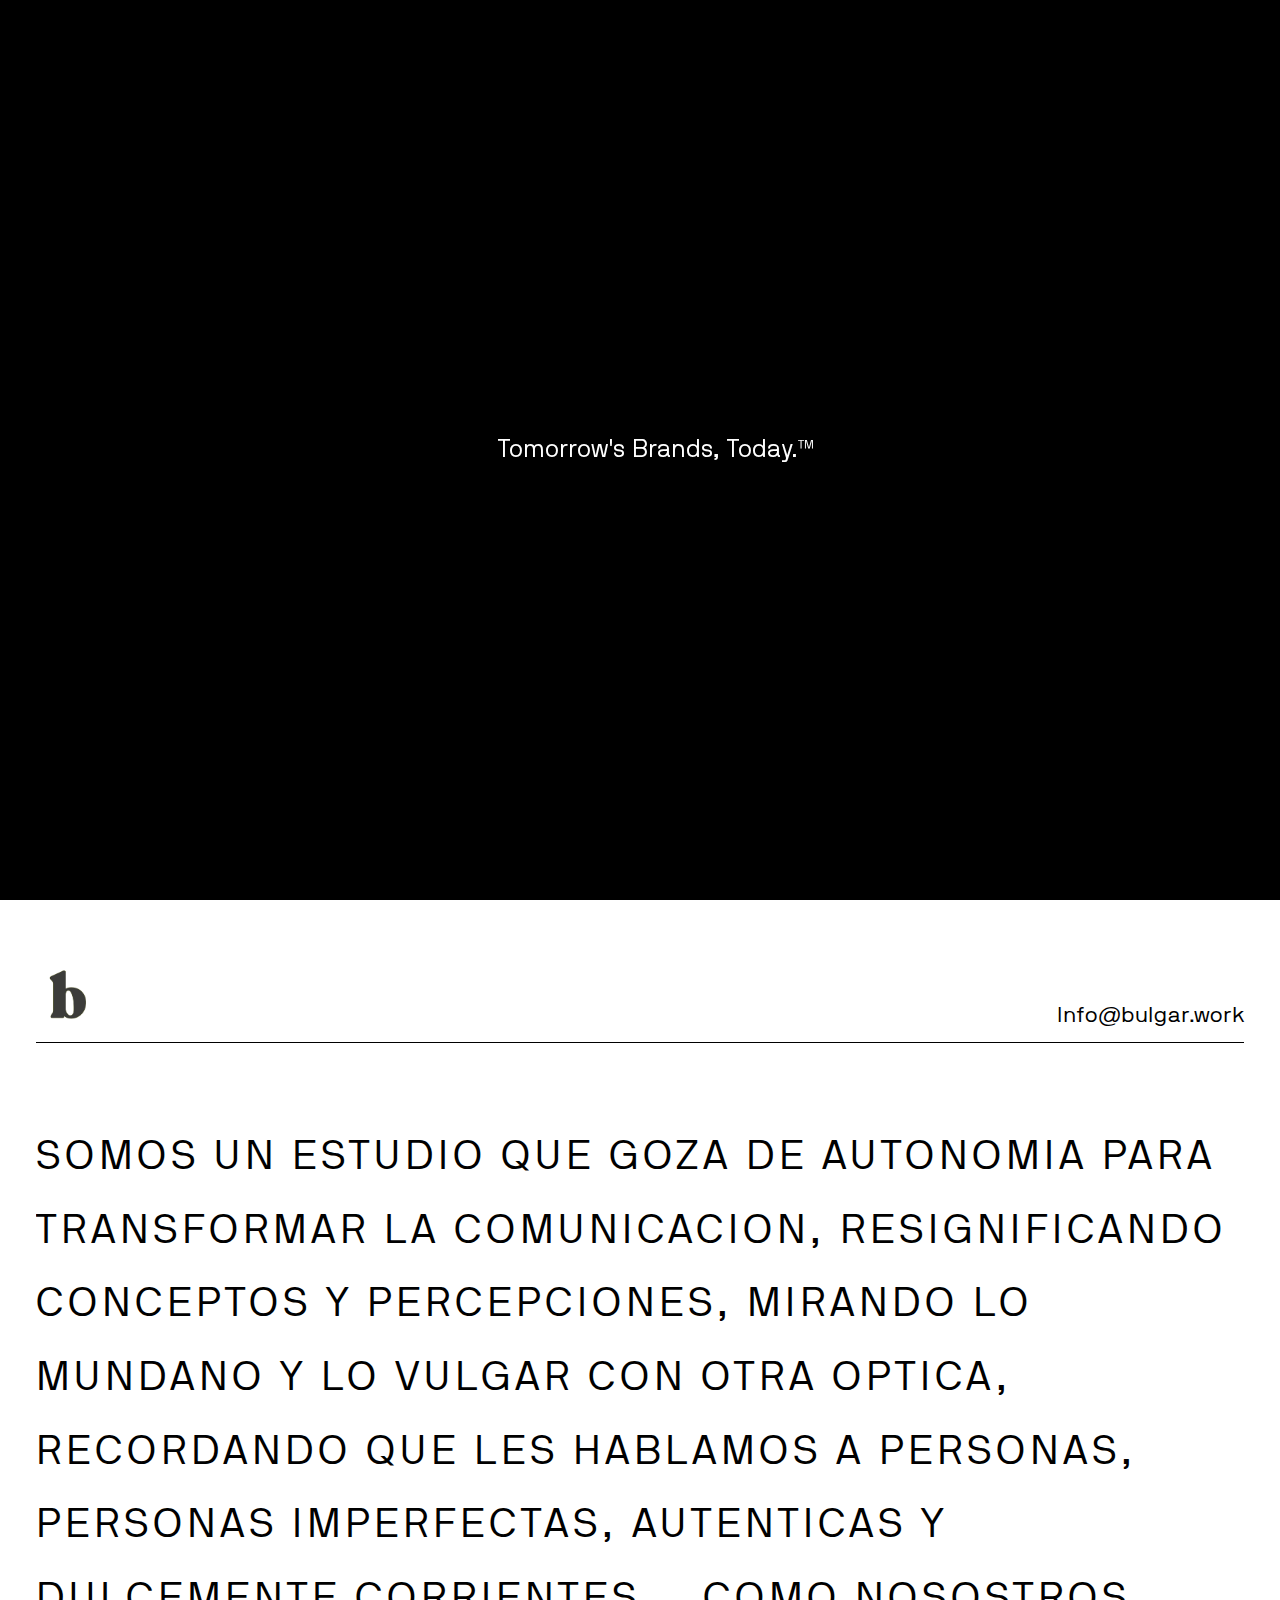
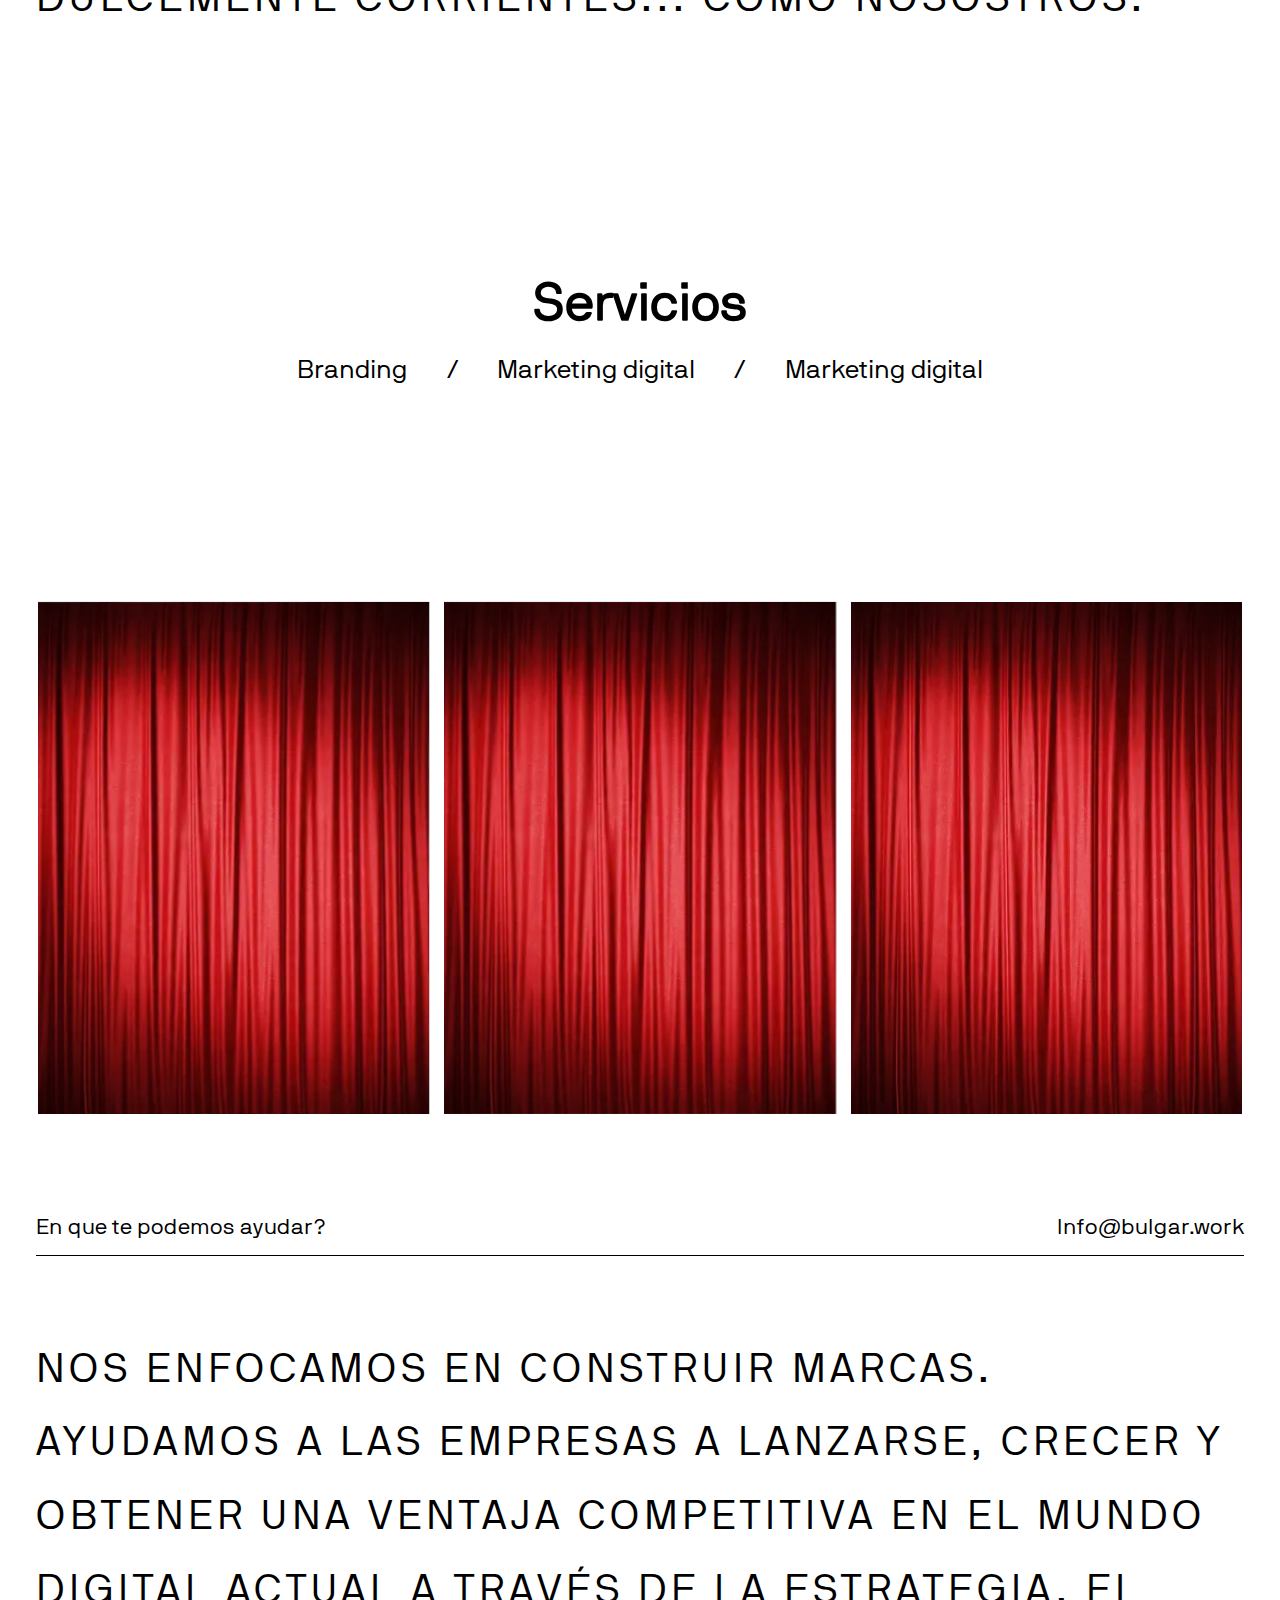
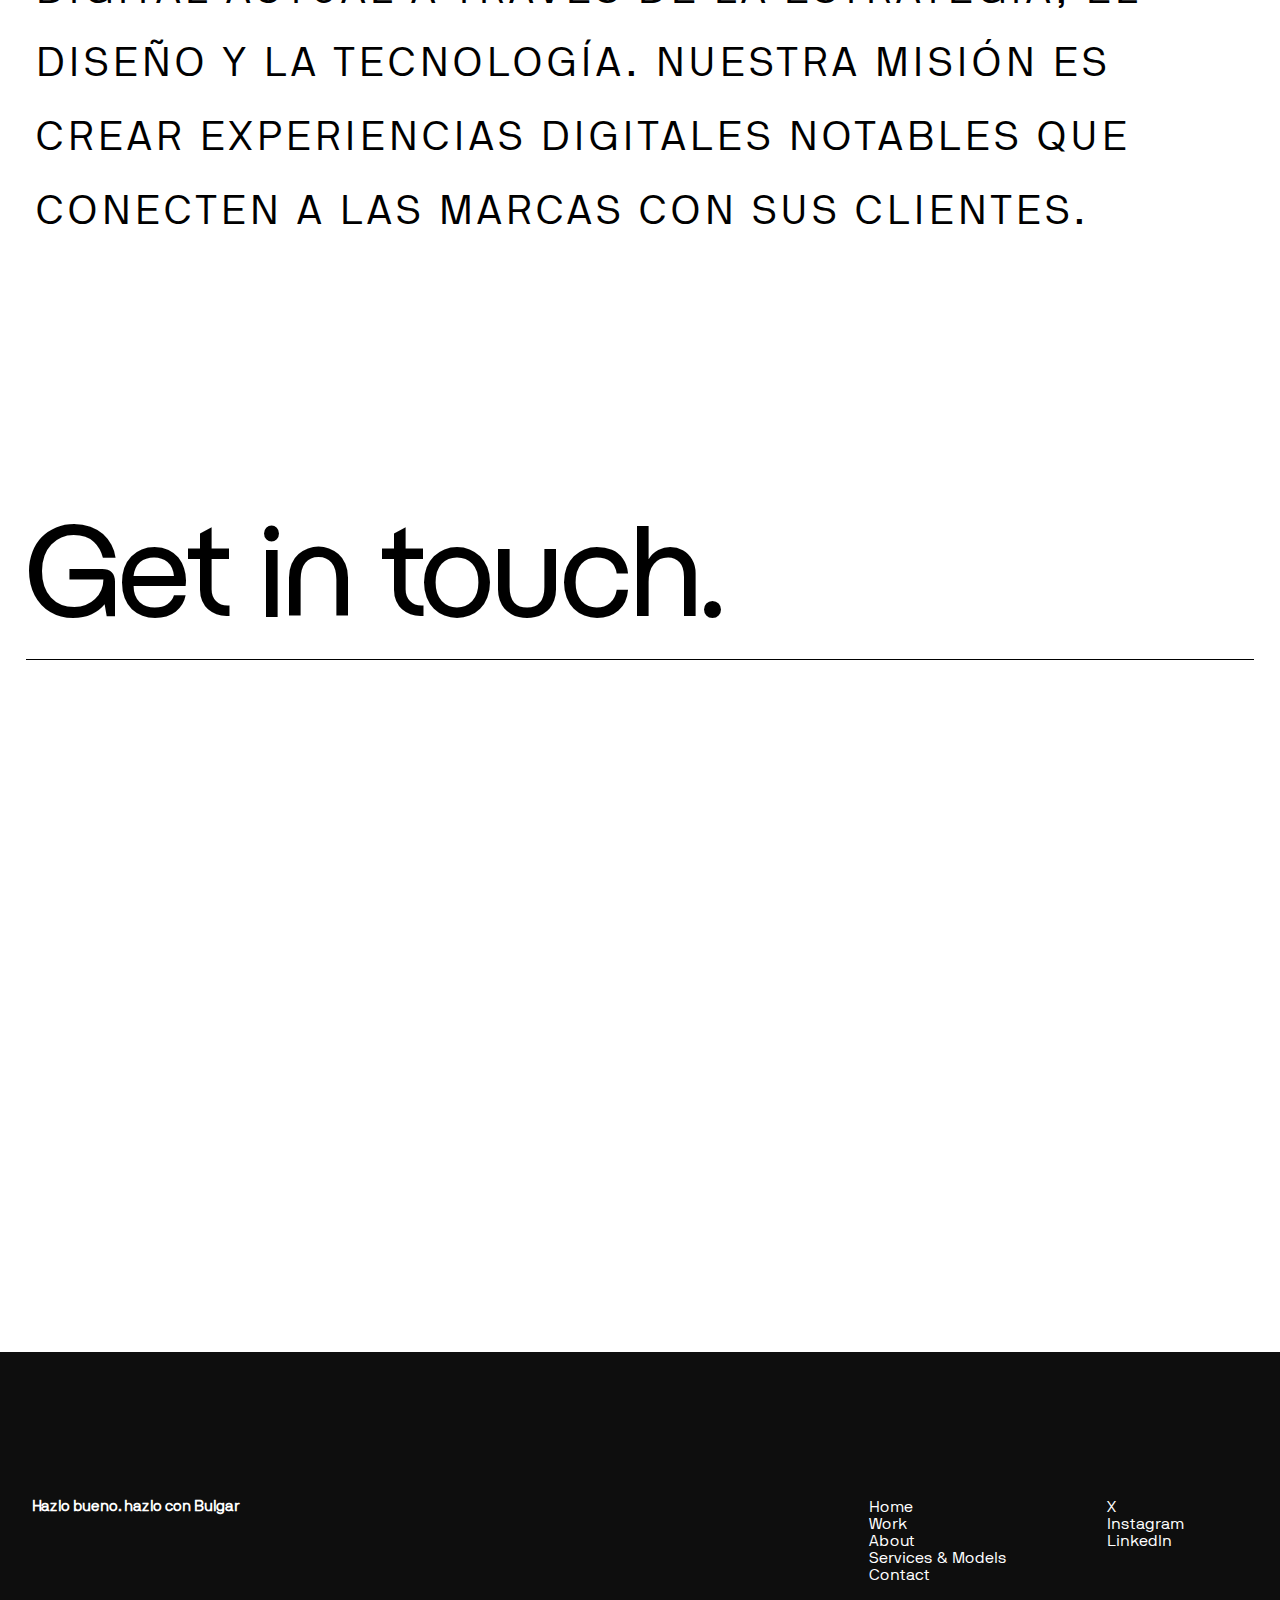
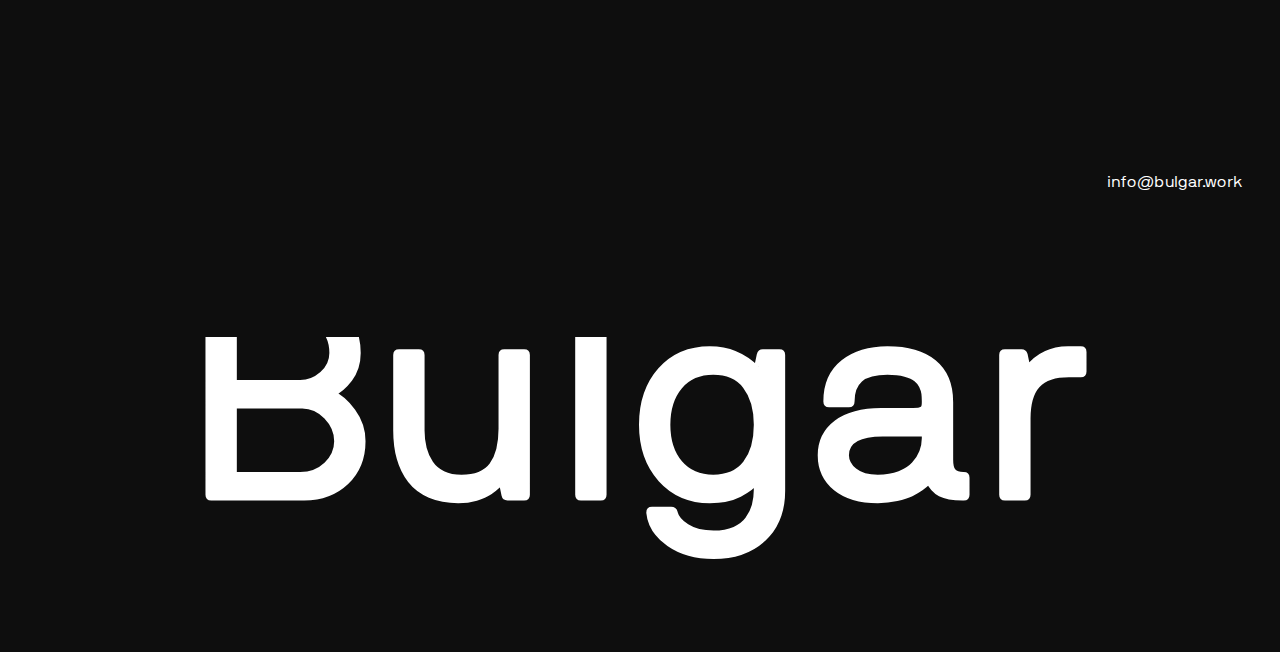
==== commit e66727a5: "a" ====
--- a/index.html
+++ b/index.html
@@ -21,21 +21,21 @@
         <div id="page1"> <!-- body -->
             <div class="menu">
                 <div class="menu-header">
-                   <h2><a href="index.html"><img src="accesos/img/preview.png" alt=""></a></h2>
+                   <h2><a href="index.html"><img src="img/preview.png" alt=""></a></h2>
                 </div>
 
                 <h2 id="close">Close</h2>
                 <div class="menu-sec">
                     <div class="vid">
-                        <video muted autoplay loop src="accesos/video/video1.mp4"></video>
+                        <video muted autoplay loop src="video/video1.mp4"></video>
                         
                     </div>
                     <div class="links">
                         <h3><a href="index.html">Inicio</a></h3>
-                        <h3><a href="Nosotres.html">Nosotros</a></h3>
+                        <h3><a href="Nosotros.html">Nosotros</a></h3>
                         <h3><a href="servicios.html">Servicios</a></h3>
-                        <h3><a href="Nosotres.html">Work</a></h3>
-                        <h3><a href="Nosotres.html">Contacto</a></h3>
+                        <h3><a href="">Work</a></h3>
+                        <h3><a href="">Contacto</a></h3>
                     </div>
                 </div>
                 <div class="menu-border"></div>
@@ -46,14 +46,10 @@
                     </div>
                 </div>
             </div>
-
-
-
-
             <div id="cursor">
             <h5>Reel</h5>  
             </div>
-            <video autoplay loop muted src="accesos/video/video1.mp4"></video>
+            <video autoplay loop muted src="video/video1.mp4"></video>
             <div id="page1-content"> <!-- container -->
                 <nav>
                     <h2><a href="index.html">Bulgar.work</a></h2>
@@ -67,7 +63,7 @@
         </div>
         <div id="page2">  
             <div id="page2-top">
-                <img src="accesos/img/preview.png" alt="">
+                <img src="img/preview.png" alt="">
                 <h4>Info@bulgar.work</h4>
             </div>
             <div class="elem">
@@ -93,16 +89,16 @@
             </div>
             <div id="page3-elements">
                 <div class="box">
-                    <img src="accesos/img/telon.webp" alt="">
-                    <video autoplay loop muted src="accesos/video/video2.mp4"></video>
+                    <img src="img/telon.webp" alt="">
+                    <video autoplay loop muted src="video/video2.mp4"></video>
                 </div>
                 <div class="box">
-                    <img src="accesos/img/telon.webp" alt="">
-                    <video autoplay loop muted src="accesos/video/video3.mp4"></video>
+                    <img src="img/telon.webp" alt="">
+                    <video autoplay loop muted src="video/video3.mp4"></video>
                 </div>
                 <div class="box">
-                    <img src="accesos/img/telon.webp" alt="">
-                    <video autoplay loop muted src="accesos/video/video4.mp4"></video>
+                    <img src="img/telon.webp" alt="">
+                    <video autoplay loop muted src="video/video4.mp4"></video>
                 </div>
             </div>
         </div>
@@ -191,6 +187,6 @@
     <script src="https://cdnjs.cloudflare.com/ajax/libs/gsap/3.12.5/ScrollTrigger.min.js" integrity="sha512-onMTRKJBKz8M1TnqqDuGBlowlH0ohFzMXYRNebz+yOcc5TQr/zAKsthzhuv0hiyUKEiQEQXEynnXCvNTOk50dg==" crossorigin="anonymous" referrerpolicy="no-referrer"></script>
     <script src="https://cdnjs.cloudflare.com/ajax/libs/gsap/3.12.5/gsap.min.js" integrity="sha512-7eHRwcbYkK4d9g/6tD/mhkf++eoTHwpNM9woBxtPUBWm67zeAfFC+HrdoE2GanKeocly/VxeLvIqwvCdk7qScg==" crossorigin="anonymous" referrerpolicy="no-referrer"></script>
     <script src="https://cdn.jsdelivr.net/npm/swiper@11/swiper-bundle.min.js"></script>
-    <script src="script.js"></script>
+    <script src="js/script.js"></script>
 </body>
 </html>--- a/styles/style.css
+++ b/styles/style.css
@@ -23,7 +23,7 @@
   width: 100%;
 }
 
-/* inicio */
+/* loader */
 
 .loader {
   background-color: #000;
@@ -42,6 +42,8 @@
   font-weight: lighter;
 }
 
+/* loader */
+
 /* pagina 1 */
 
 #page1 {
@@ -50,6 +52,8 @@
   background-color: white;
   position: relative;
 }
+
+/* cursor */
 
 #cursor {
   width: 7vw;
@@ -62,11 +66,14 @@
   position: fixed;
   z-index: 4;
 }
+
 #cursor h5 {
   font-size: 1.2vw;
   font-weight: lighter;
   color: #1a1919;
 }
+
+/* cursor */
 
 /* menu */
 
@@ -106,7 +113,6 @@
 .menu-header #close a {
   cursor: pointer;
 }
-
 .menu-header img {
   font-size: 1.7vw;
   font-weight: 500;
@@ -130,18 +136,15 @@
   transform-origin: bottom left;
   cursor: pointer;
 }
-
 #close {
   cursor: pointer;
   position: absolute;
   right: 5%;
   top: 5%;
 }
-
 #close:hover {
   text-decoration: underline;
 }
-
 .menu-sec {
   height: 250px;
   width: 100vw;
@@ -197,7 +200,6 @@
   font-size: 1.1vw;
   margin-left: 170px;
 }
-
 .menu-sec .links {
   position: relative;
 }
@@ -209,12 +211,10 @@
   line-height: 1;
   position: relative;
 }
-
 .menu-sec .links a {
   text-decoration: none;
   color: black;
 }
-
 .menu-sec .links h3::after {
   content: "";
   position: absolute;
@@ -351,14 +351,17 @@
   font-family: rh;
 }
 
+/* page1 */
+
+/* page2 */
+
 #page2 {
-  height: 100vh;
+  min-height: 100vh;
   width: 100%;
   background-color: white;
   position: relative;
   padding: 5vw 2.8vw;
 }
-
 #page2-top {
   display: flex;
   align-items: flex-end;
@@ -379,20 +382,28 @@
   font-weight: 500;
 }
 
-.elem {
+#page2 .elem {
   overflow: hidden;
 }
 
-.elem h1 {
+#page2 .elem h1 {
+  padding-top: 5vw;
+  line-height: 1.8;
+  letter-spacing: 5px;
   font-size: 3.2vw;
   font-weight: 500;
 }
 
+/* page2 */
+
+/* page3 */
+
 #page3 {
   min-height: 100vh;
   width: 100%;
   position: relative;
   padding: 3vw;
+  margin-top: 3vw;
 }
 
 #page3-top {
@@ -461,7 +472,7 @@
 }
 
 #page3-2 {
-  height: 100vh;
+  min-height: 100vh;
   width: 100%;
   background-color: white;
   position: relative;
@@ -488,14 +499,19 @@
   font-weight: 500;
 }
 
-.elem-1 {
+#page3-2 .elem-1 {
   overflow: hidden;
 }
 
-.elem-1 h1 {
+#page3-2 .elem-1 h1 {
+  padding-top: 5vw;
+  line-height: 1.8;
+  letter-spacing: 5px;
   font-size: 3.2vw;
   font-weight: 500;
 }
+
+/* page3 */
 
 #page4 {
   height: 100vh;
@@ -541,6 +557,8 @@
   object-fit: cover;
 }
 
+/* page3 */
+
 /* footer*/
 
 footer {
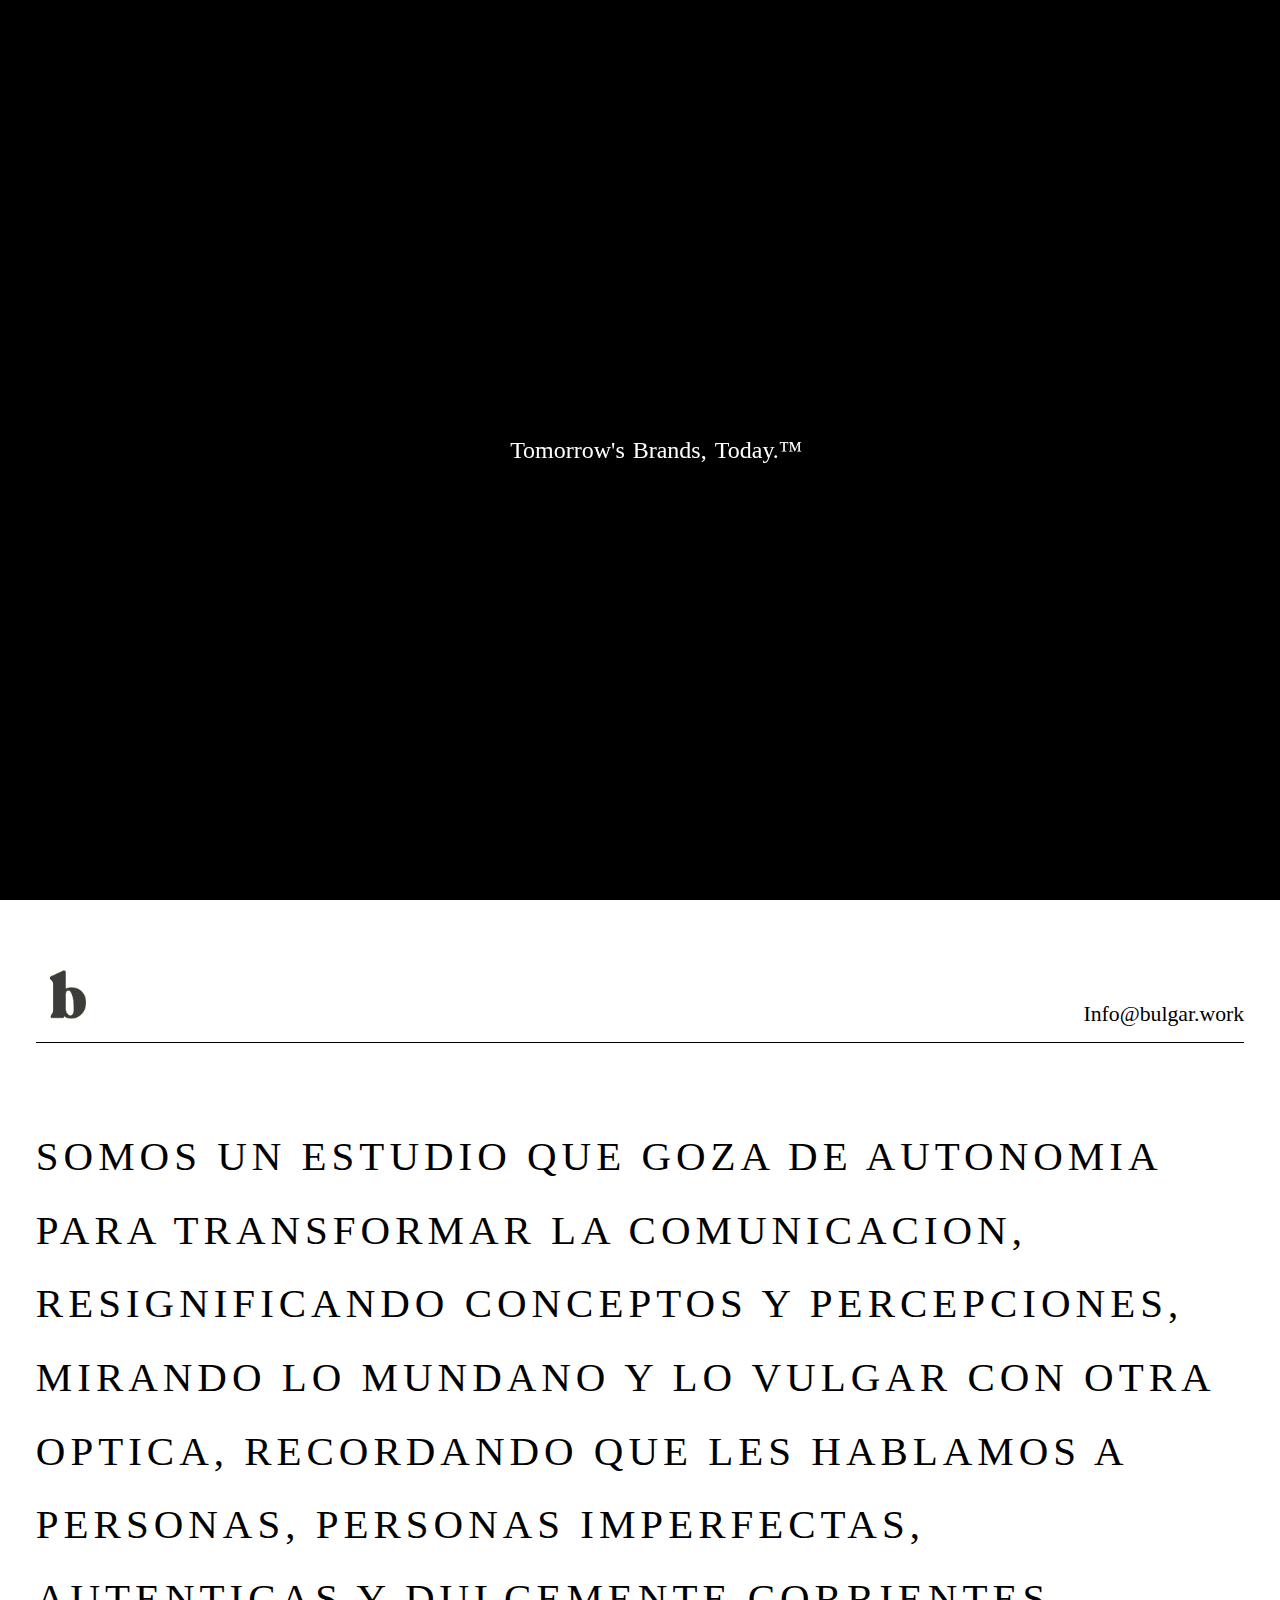
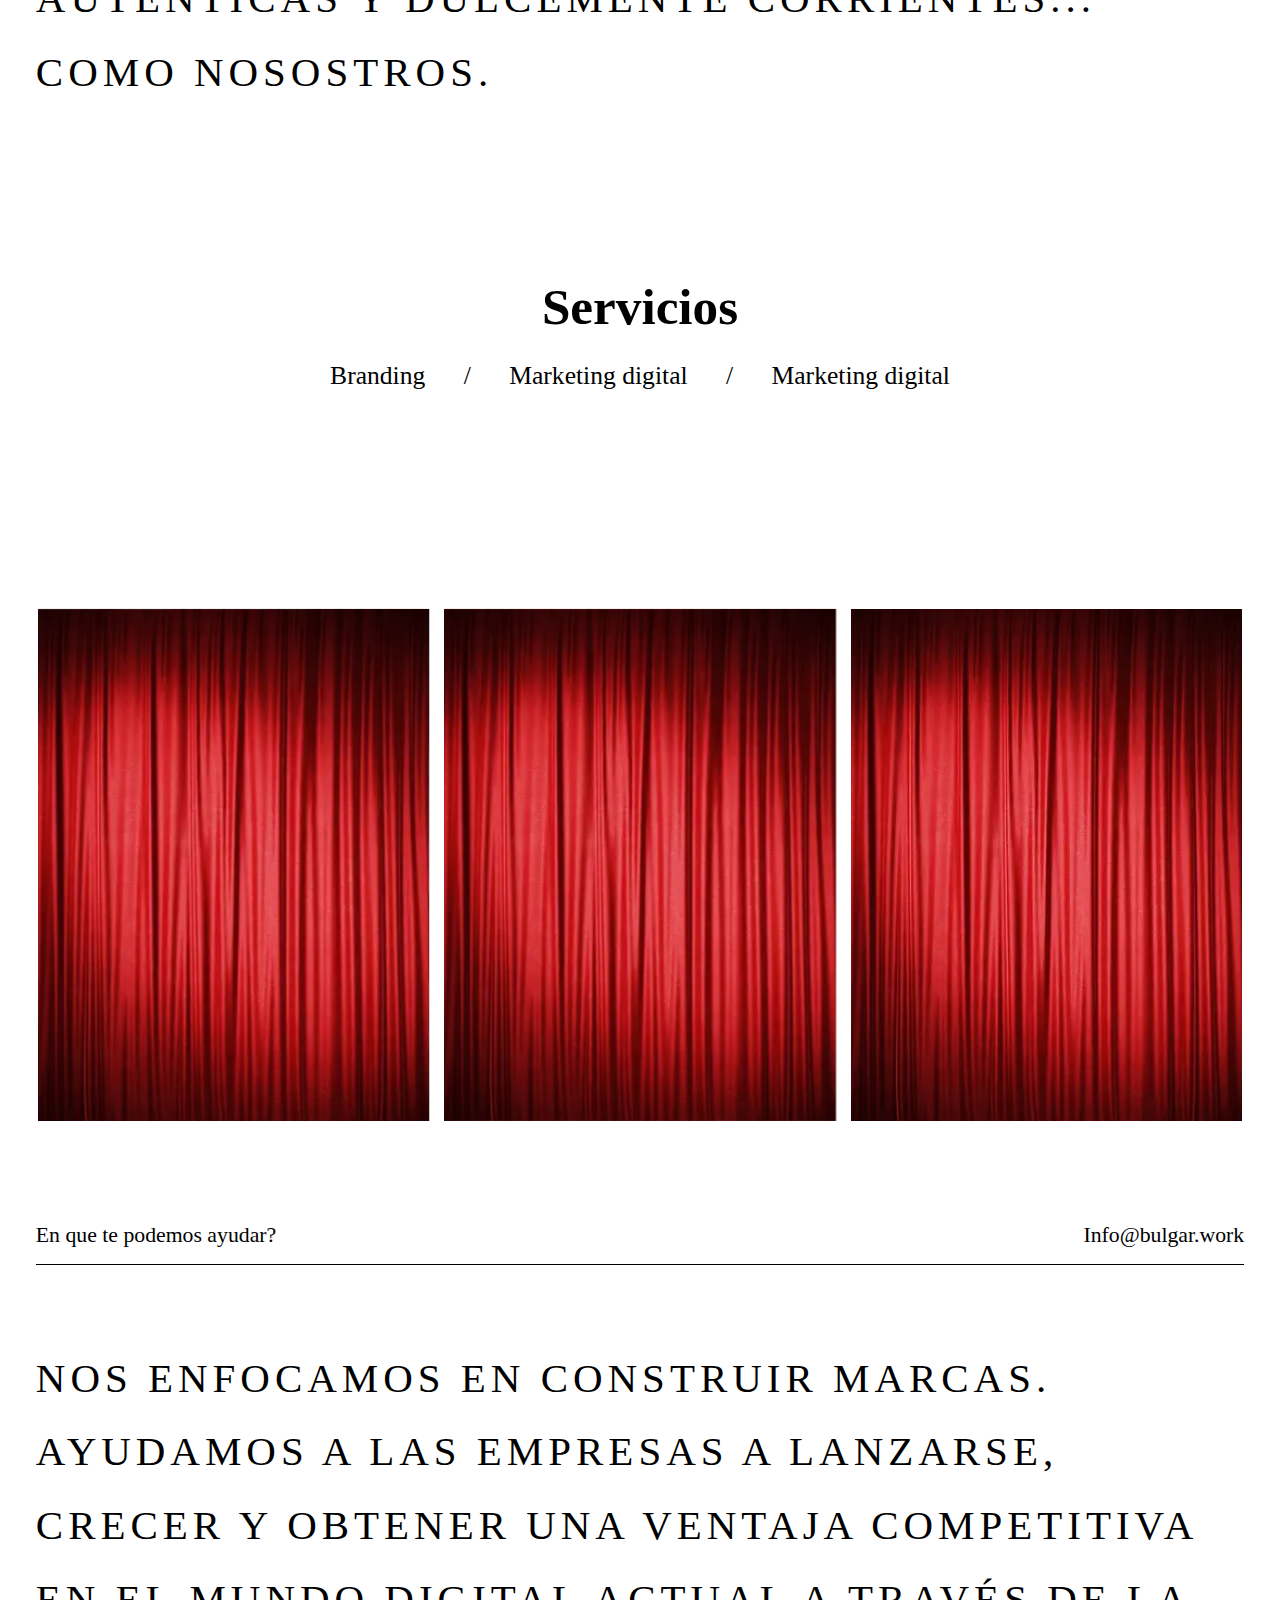
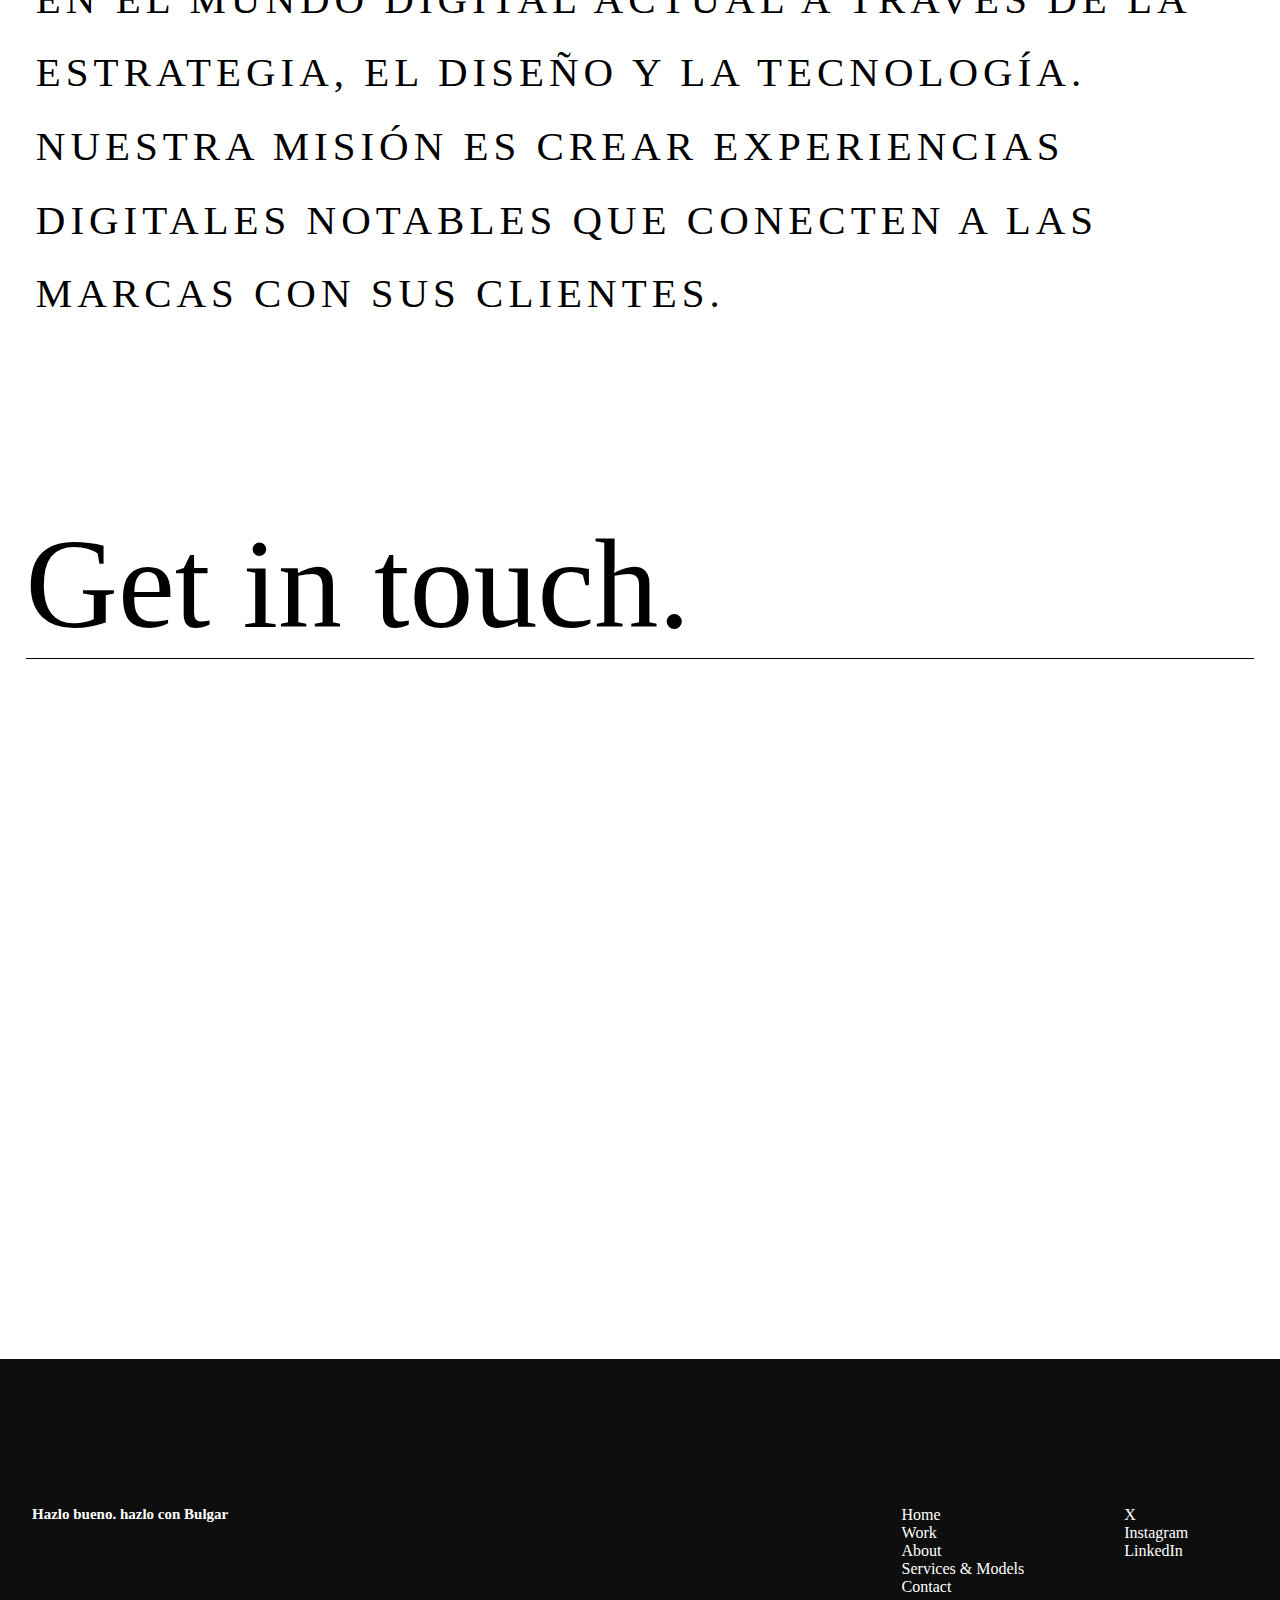
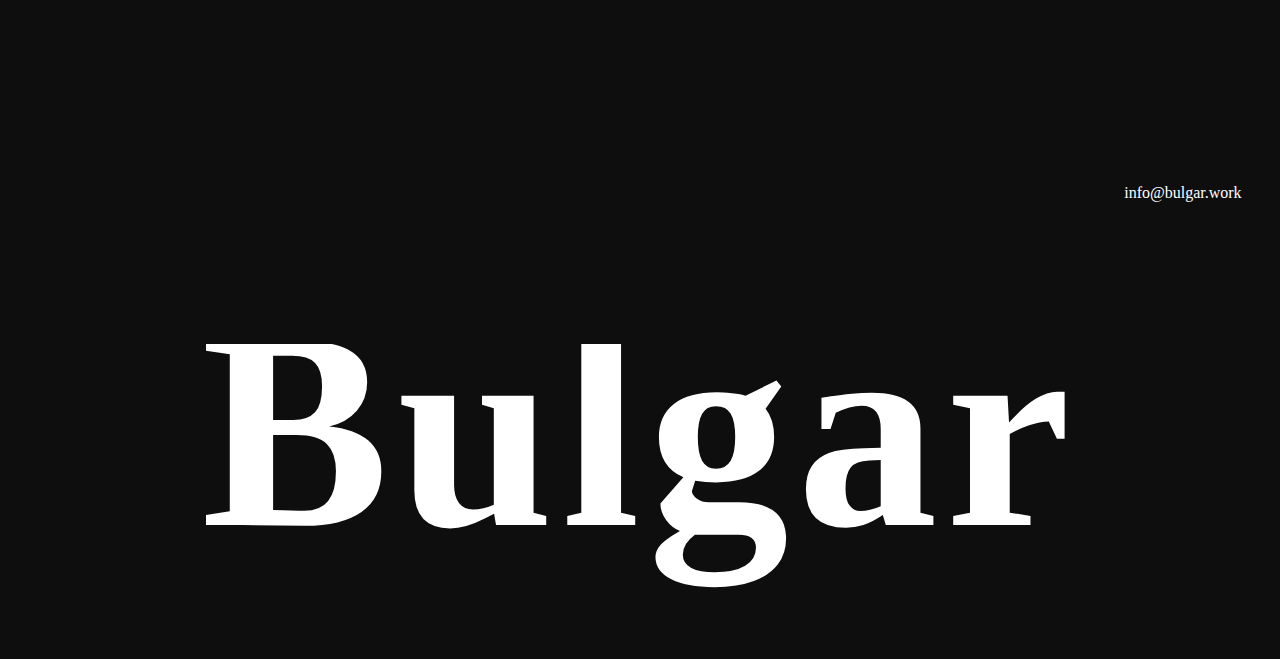
==== commit 8e59fda5: "a" ====
--- a/index.html
+++ b/index.html
@@ -7,7 +7,7 @@
     <link rel="stylesheet" href="https://cdn.jsdelivr.net/npm/locomotive-scroll@3.5.4/dist/locomotive-scroll.css">
     <link rel="stylesheet" href="https://cdn.jsdelivr.net/npm/swiper@11/swiper-bundle.min.css"/>
     <link href="https://cdn.jsdelivr.net/npm/remixicon@3.6.0/fonts/remixicon.css" rel="stylesheet">
-    <link rel="stylesheet" href="/styles/style.css">
+    <link rel="stylesheet" href="styles/style.css">
     <script src="https://unpkg.com/@phosphor-icons/web"></script>
     
 </head>
@@ -34,7 +34,7 @@
                         <h3><a href="index.html">Inicio</a></h3>
                         <h3><a href="Nosotros.html">Nosotros</a></h3>
                         <h3><a href="servicios.html">Servicios</a></h3>
-                        <h3><a href="">Work</a></h3>
+                        <h3><a href="Work.html">Work</a></h3>
                         <h3><a href="">Contacto</a></h3>
                     </div>
                 </div>
--- a/styles/style.css
+++ b/styles/style.css
@@ -1,11 +1,11 @@
 @font-face {
   font-family: nb;
-  src: url(/fuente/NBInternationalProBoo.ttf);
+  src: url(fuente/AlumniSans-Italic-VariableFont_wght.ttf);
 }
 
 @font-face {
   font-family: rh;
-  src: url(/fuente/Rejouice-Headline.ttf);
+  src: url(fuente/AlumniSans-VariableFont_wght.ttf);
 }
 
 /* inicio */
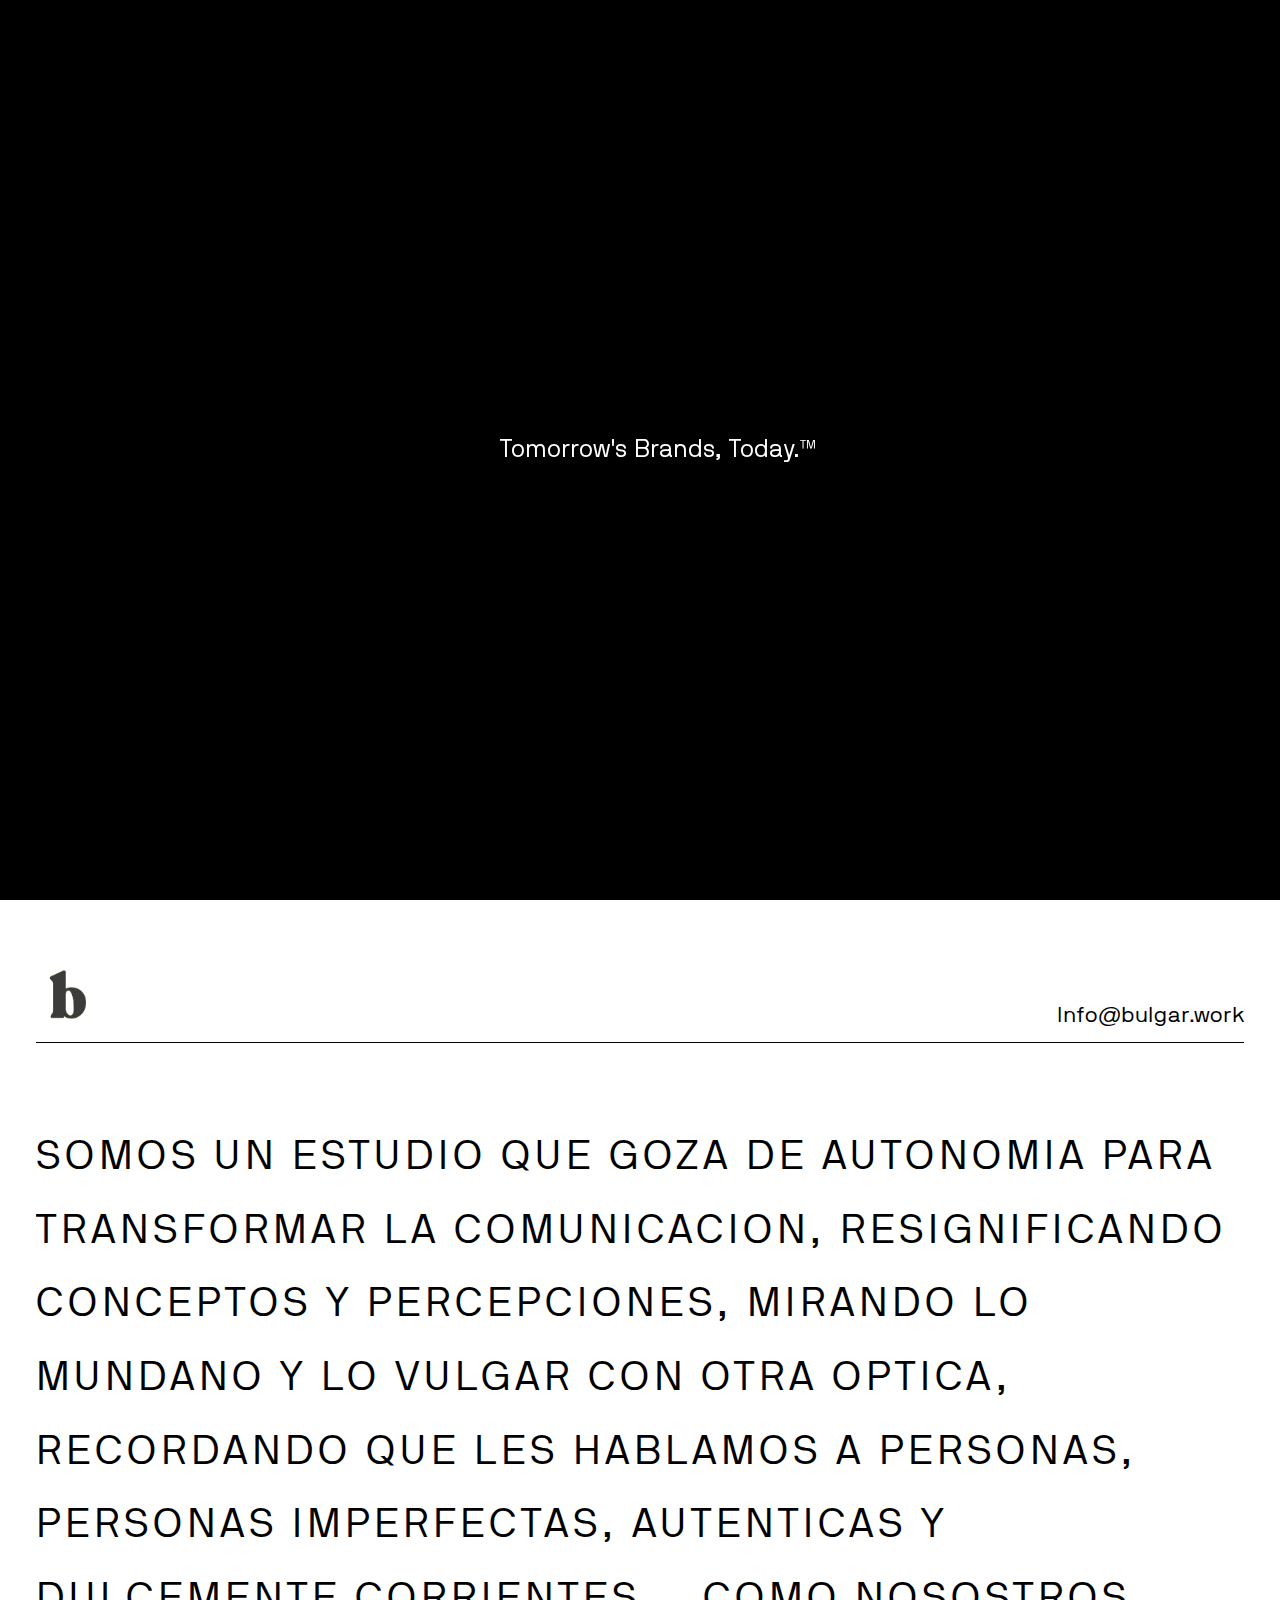
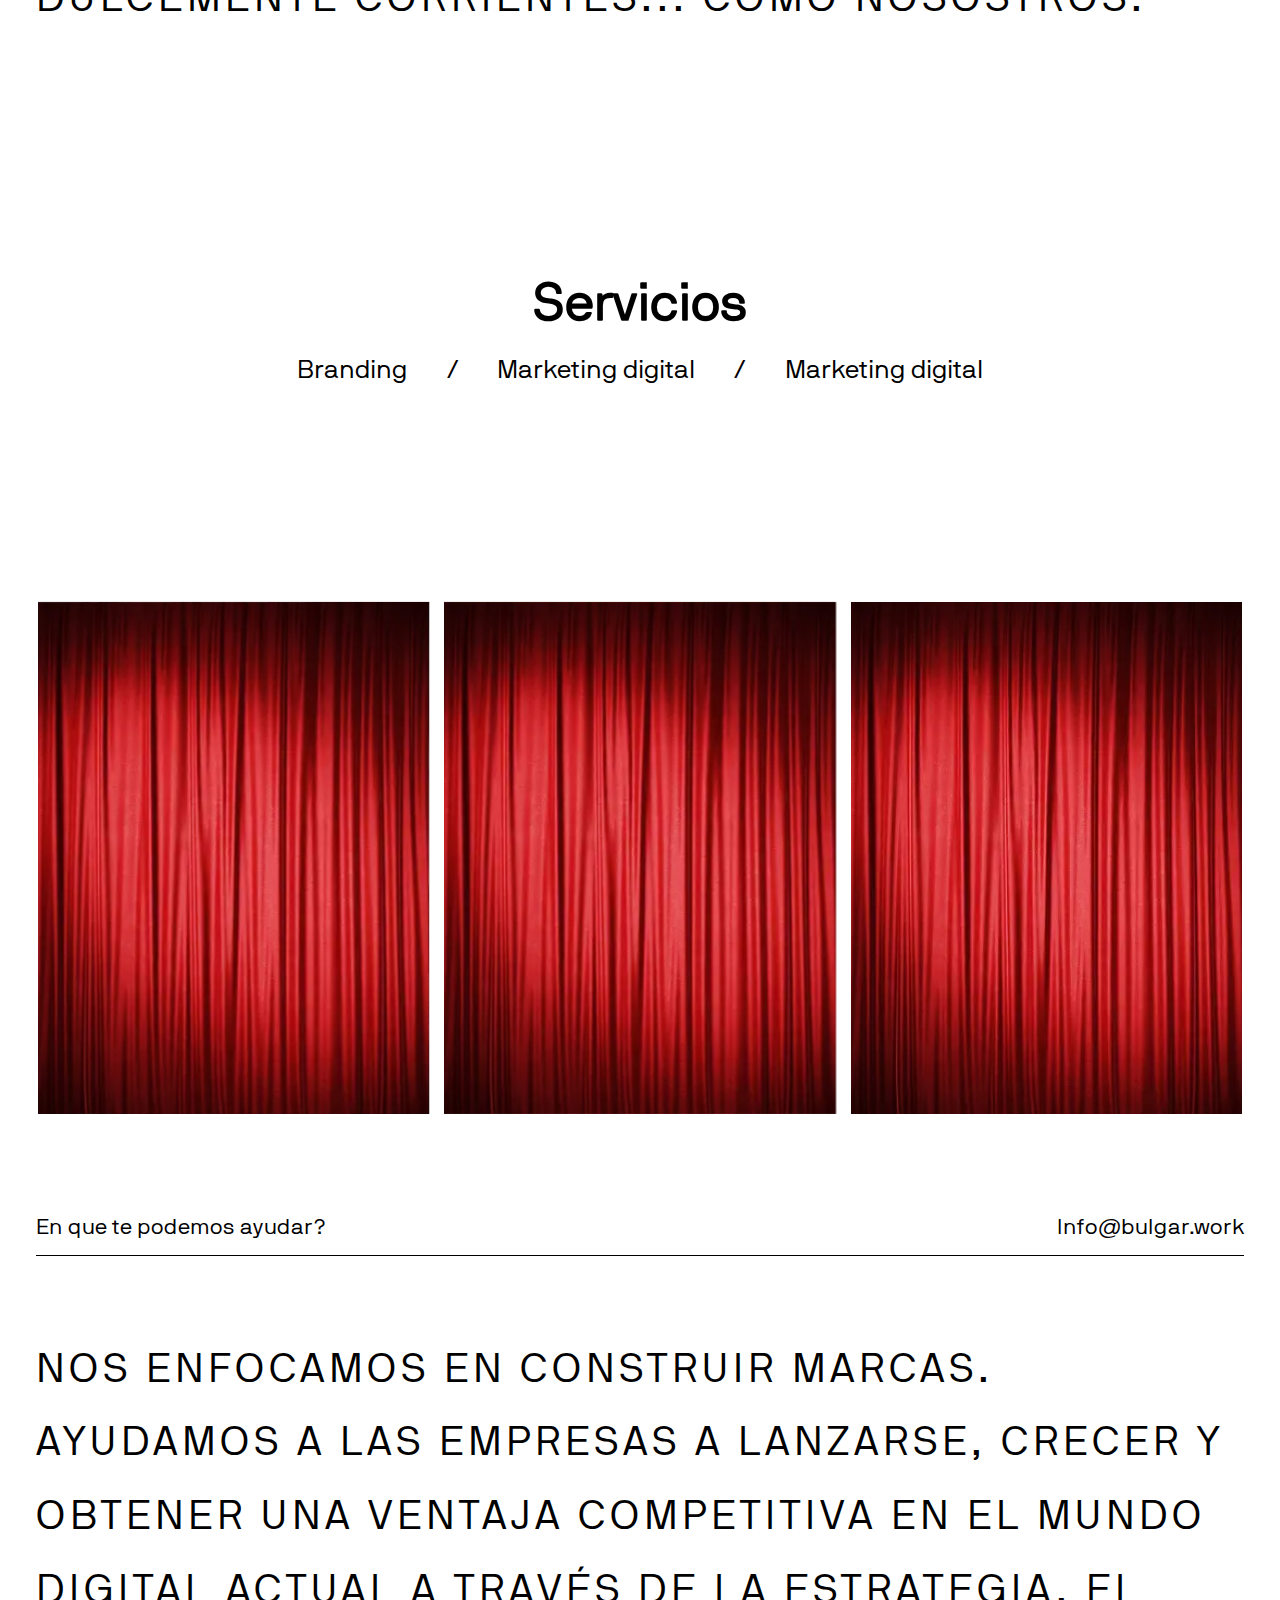
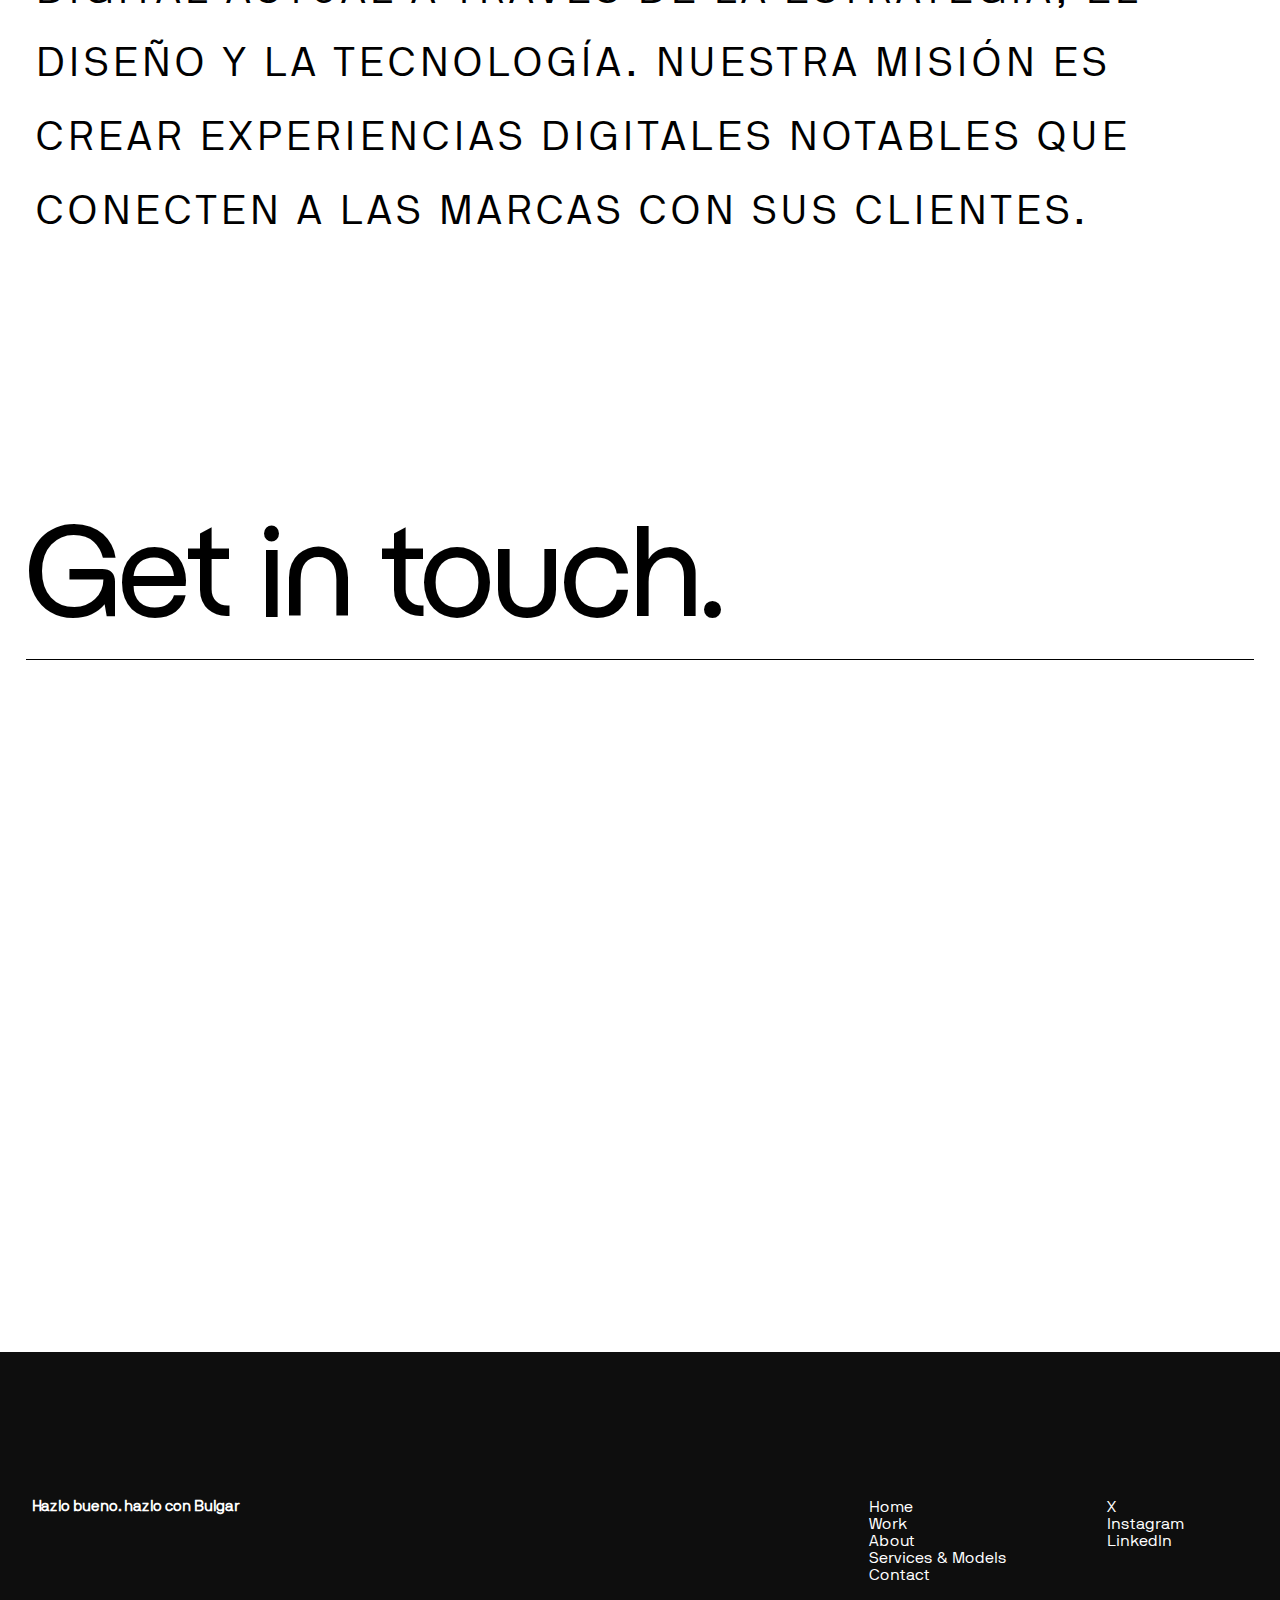
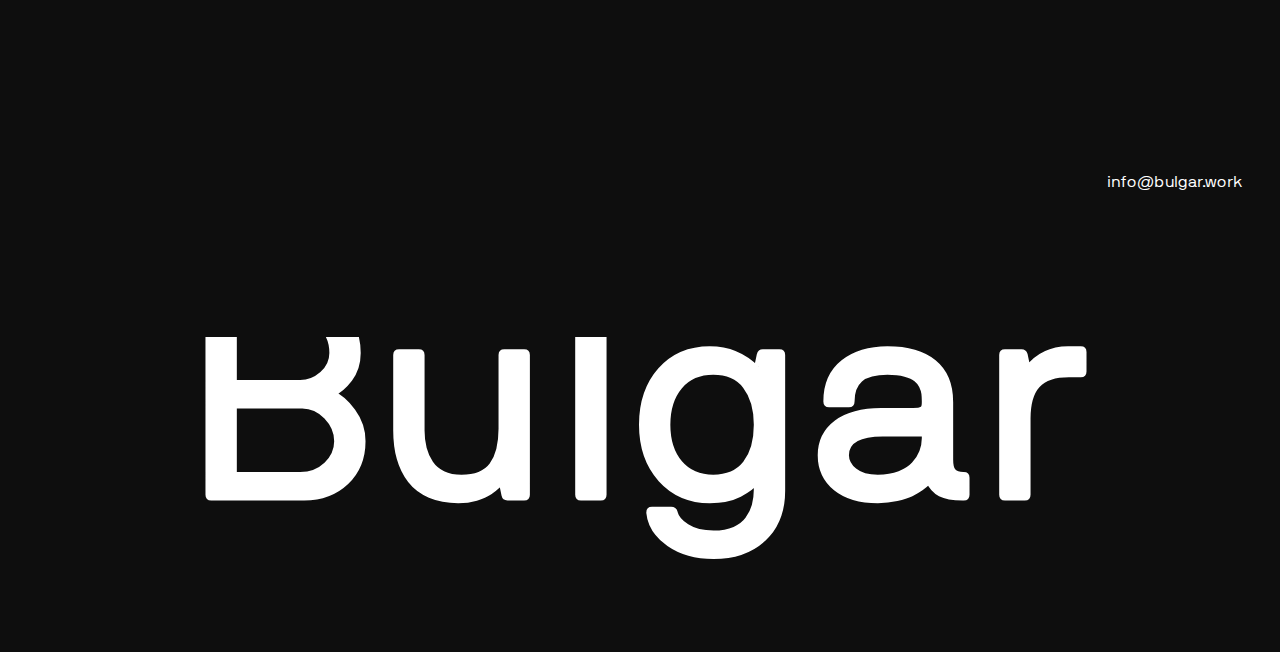
==== commit 53365adf: "a" ====
--- a/index.html
+++ b/index.html
@@ -35,7 +35,7 @@
                         <h3><a href="Nosotros.html">Nosotros</a></h3>
                         <h3><a href="servicios.html">Servicios</a></h3>
                         <h3><a href="Work.html">Work</a></h3>
-                        <h3><a href="">Contacto</a></h3>
+                        <h3><a href="Contacto.html">Contacto</a></h3>
                     </div>
                 </div>
                 <div class="menu-border"></div>
--- a/styles/style.css
+++ b/styles/style.css
@@ -1,11 +1,11 @@
 @font-face {
   font-family: nb;
-  src: url(fuente/AlumniSans-Italic-VariableFont_wght.ttf);
+  src: url(/fuente/NBInternationalProBoo.ttf);
 }
 
 @font-face {
   font-family: rh;
-  src: url(fuente/AlumniSans-VariableFont_wght.ttf);
+  src: url(/fuente/Rejouice-Headline.ttf);
 }
 
 /* inicio */
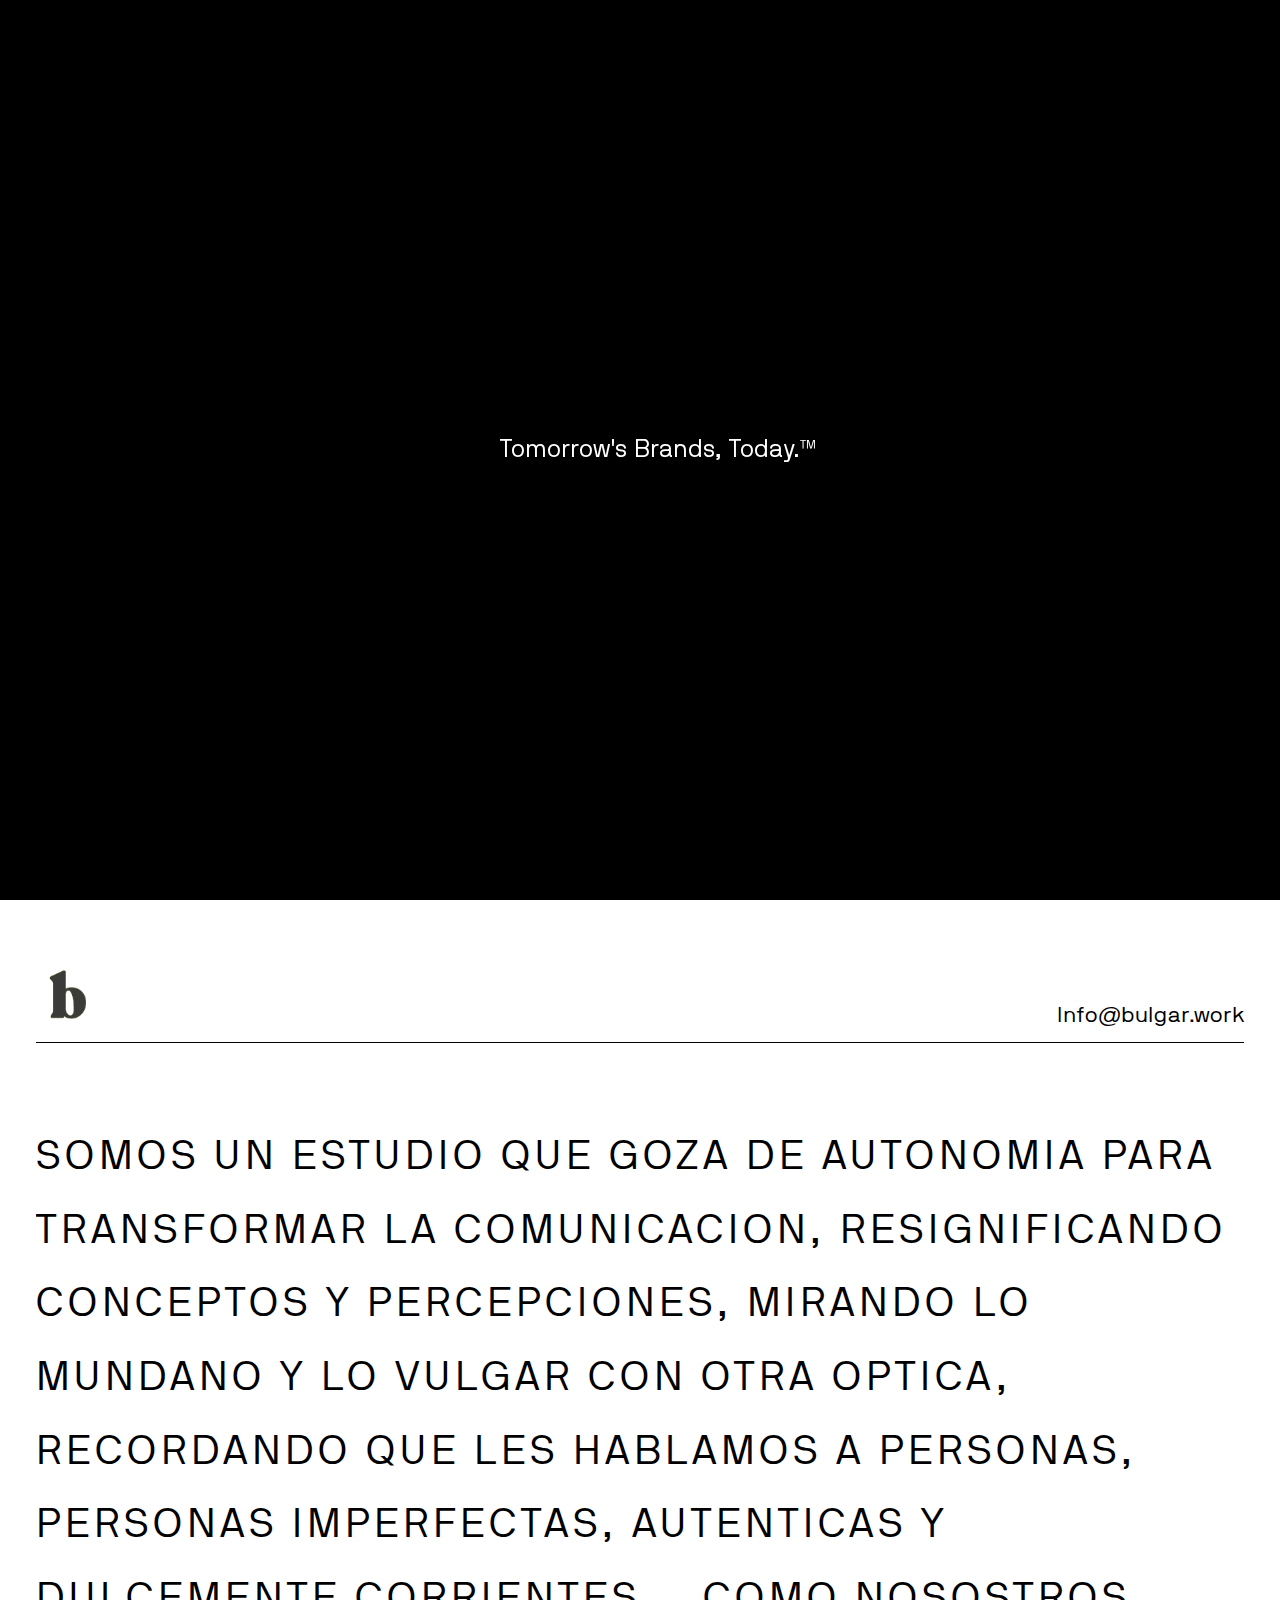
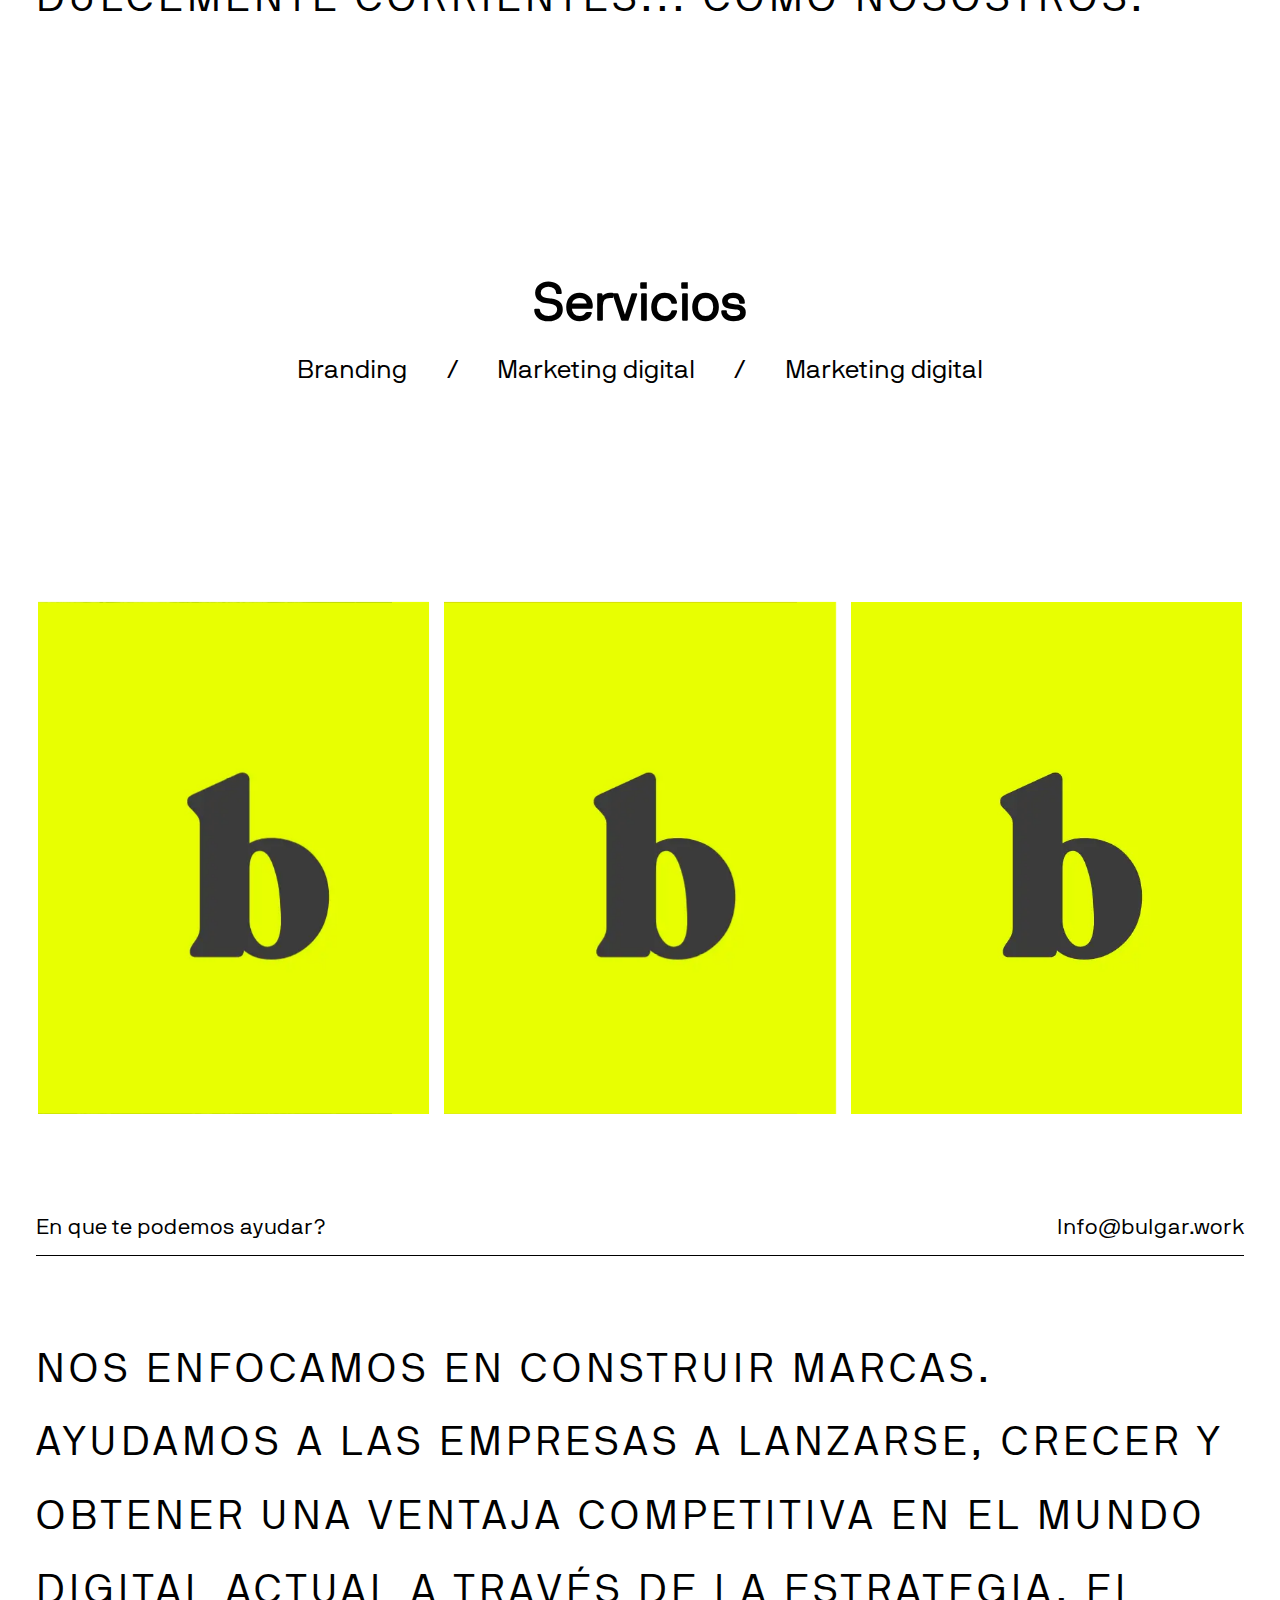
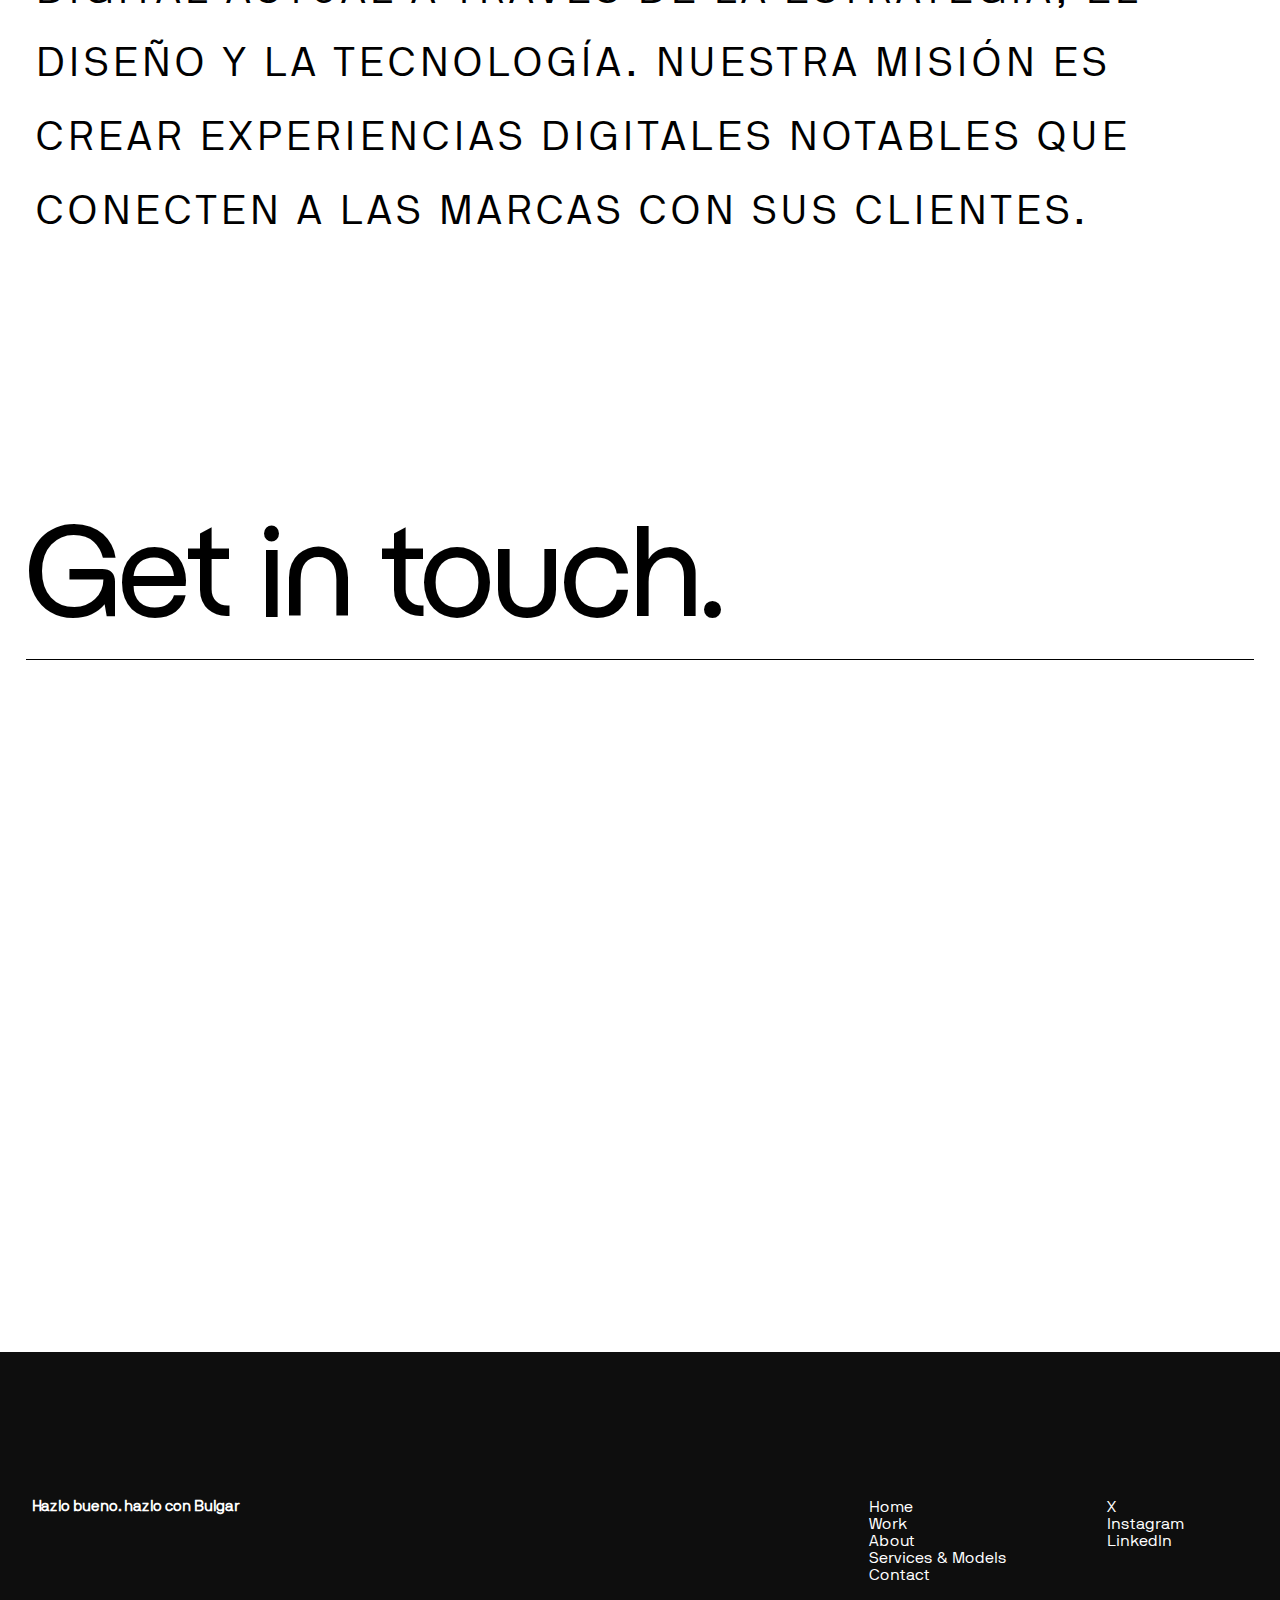
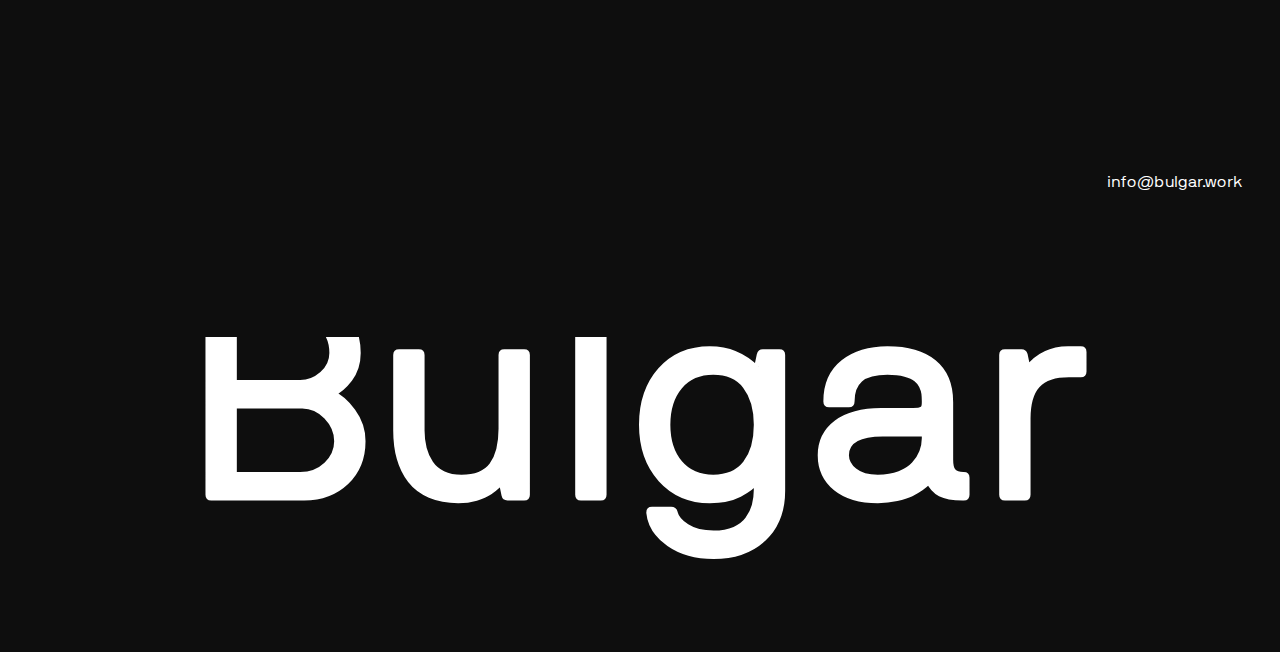
==== commit 6cf234d3: "a" ====
--- a/index.html
+++ b/index.html
@@ -21,7 +21,7 @@
         <div id="page1"> <!-- body -->
             <div class="menu">
                 <div class="menu-header">
-                   <h2><a href="index.html"><img src="img/preview.png" alt=""></a></h2>
+                   <h2><a href="index.html"><img src="img/preview.webp" alt=""></a></h2>
                 </div>
 
                 <h2 id="close">Close</h2>
@@ -63,7 +63,7 @@
         </div>
         <div id="page2">  
             <div id="page2-top">
-                <img src="img/preview.png" alt="">
+                <img src="img/preview.webp" alt="">
                 <h4>Info@bulgar.work</h4>
             </div>
             <div class="elem">
@@ -89,15 +89,15 @@
             </div>
             <div id="page3-elements">
                 <div class="box">
-                    <img src="img/telon.webp" alt="">
+                    <img src="img/cubierta.webp" alt="">
                     <video autoplay loop muted src="video/video2.mp4"></video>
                 </div>
                 <div class="box">
-                    <img src="img/telon.webp" alt="">
+                    <img src="img/cubierta.webp" alt="">
                     <video autoplay loop muted src="video/video3.mp4"></video>
                 </div>
                 <div class="box">
-                    <img src="img/telon.webp" alt="">
+                    <img src="img/cubierta.webp" alt="">
                     <video autoplay loop muted src="video/video4.mp4"></video>
                 </div>
             </div>
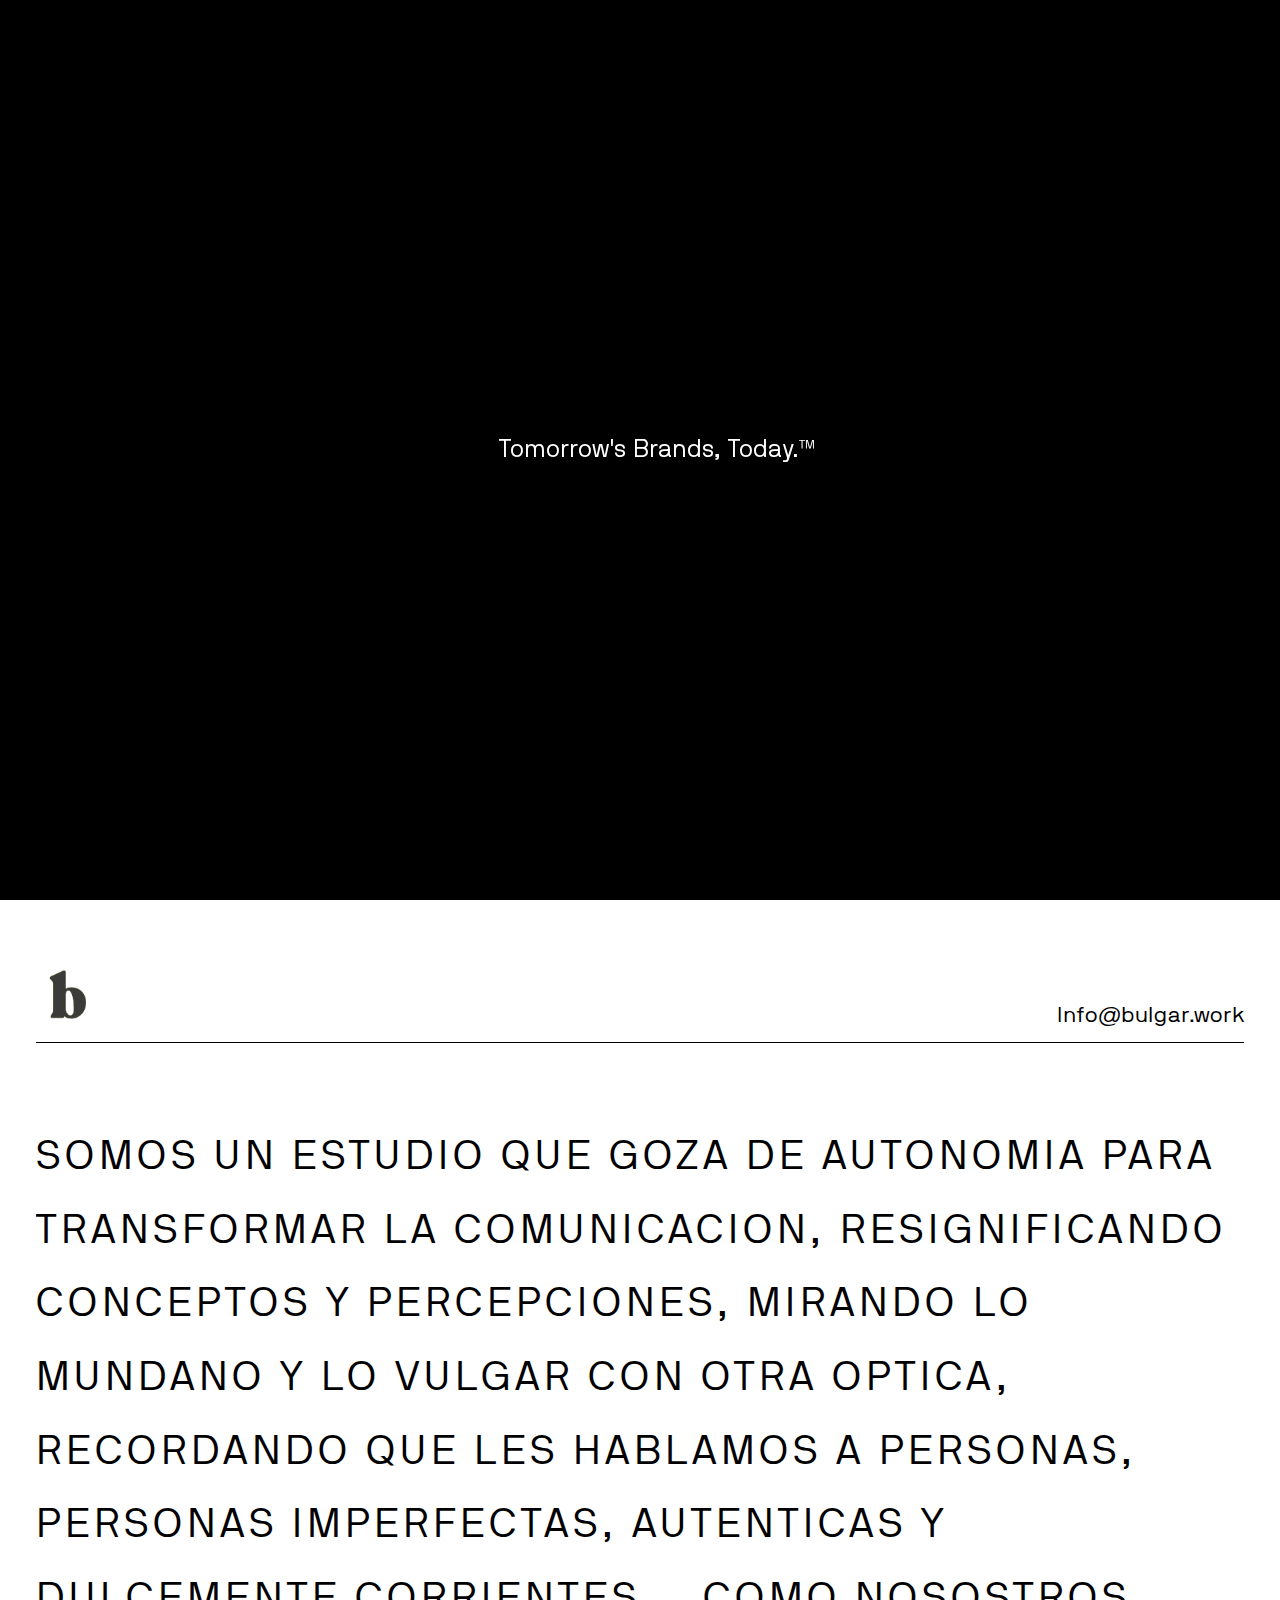
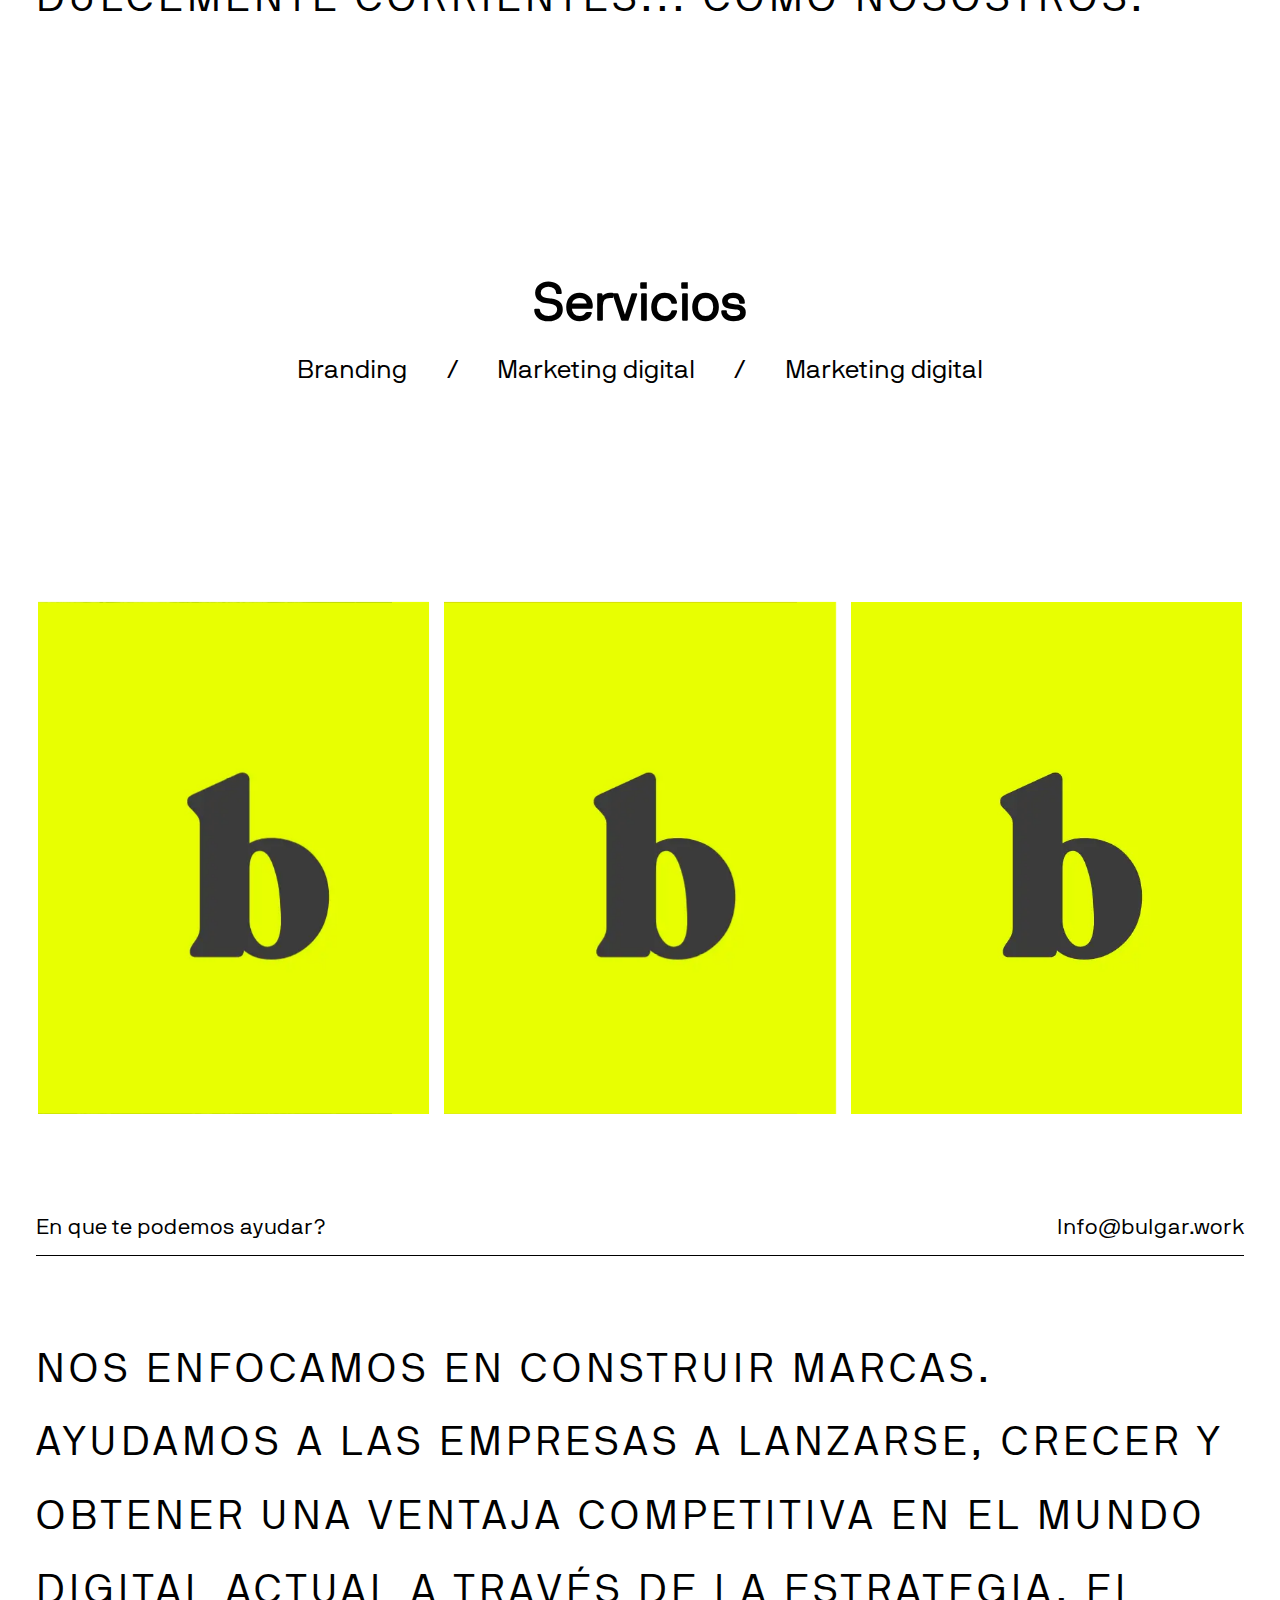
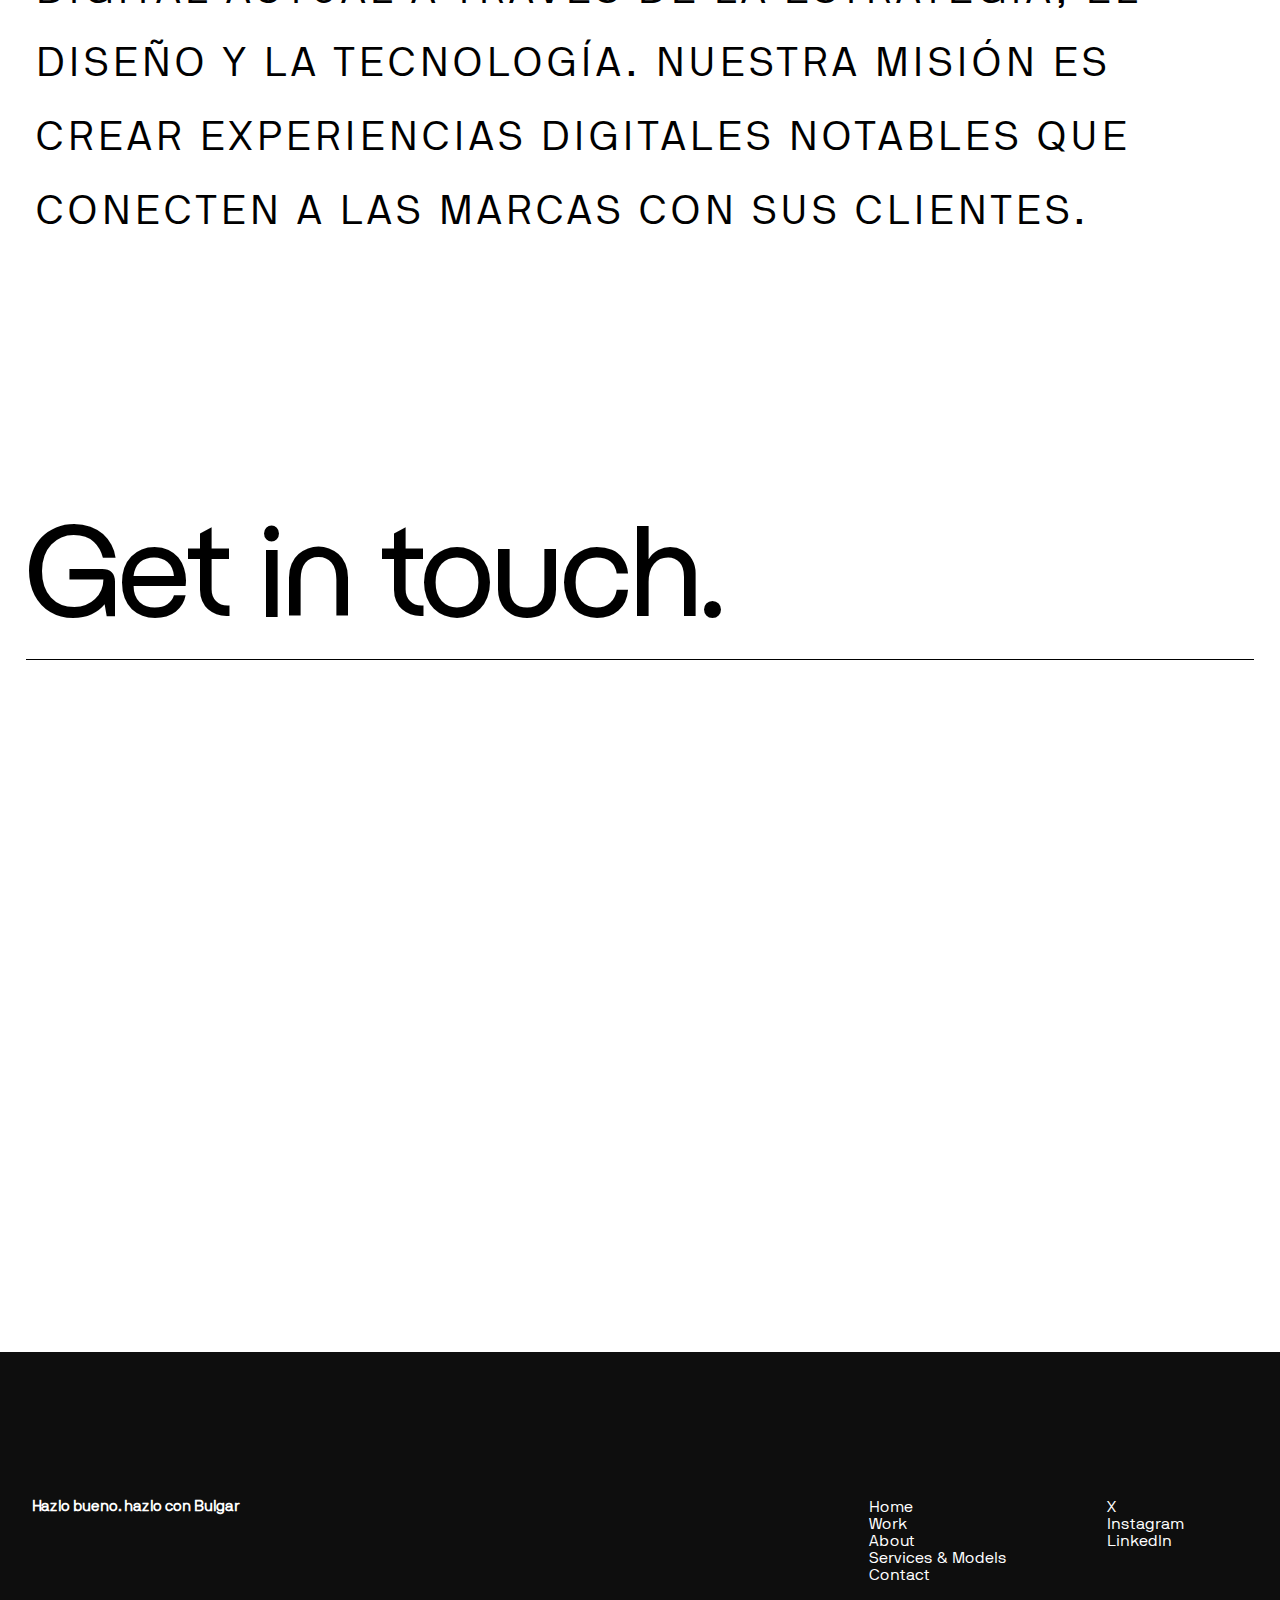
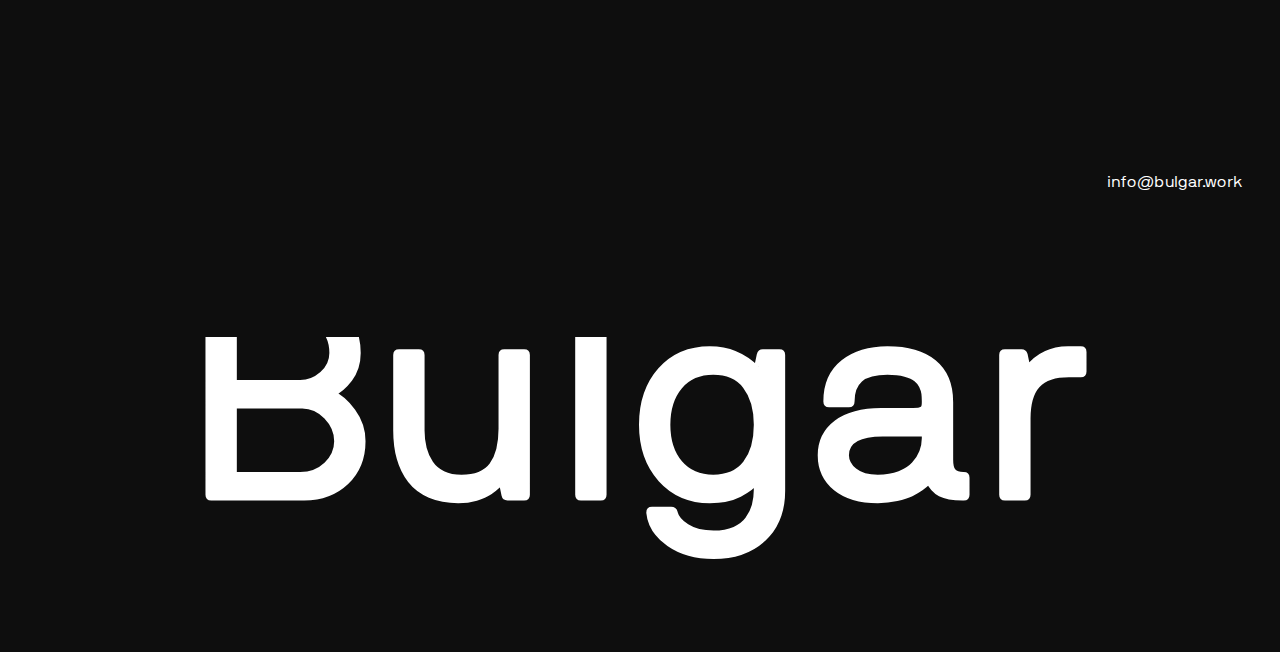
==== commit e056df59: "cambios" ====
--- a/index.html
+++ b/index.html
@@ -9,7 +9,6 @@
     <link href="https://cdn.jsdelivr.net/npm/remixicon@3.6.0/fonts/remixicon.css" rel="stylesheet">
     <link rel="stylesheet" href="styles/style.css">
     <script src="https://unpkg.com/@phosphor-icons/web"></script>
-    
 </head>
 <body>
     <div id="main">
--- a/styles/style.css
+++ b/styles/style.css
@@ -758,6 +758,7 @@
   width: 100%;
   background-color: white;
   position: relative;
+  display: flex;
 
   padding: 5vw 2.8vw;
 
